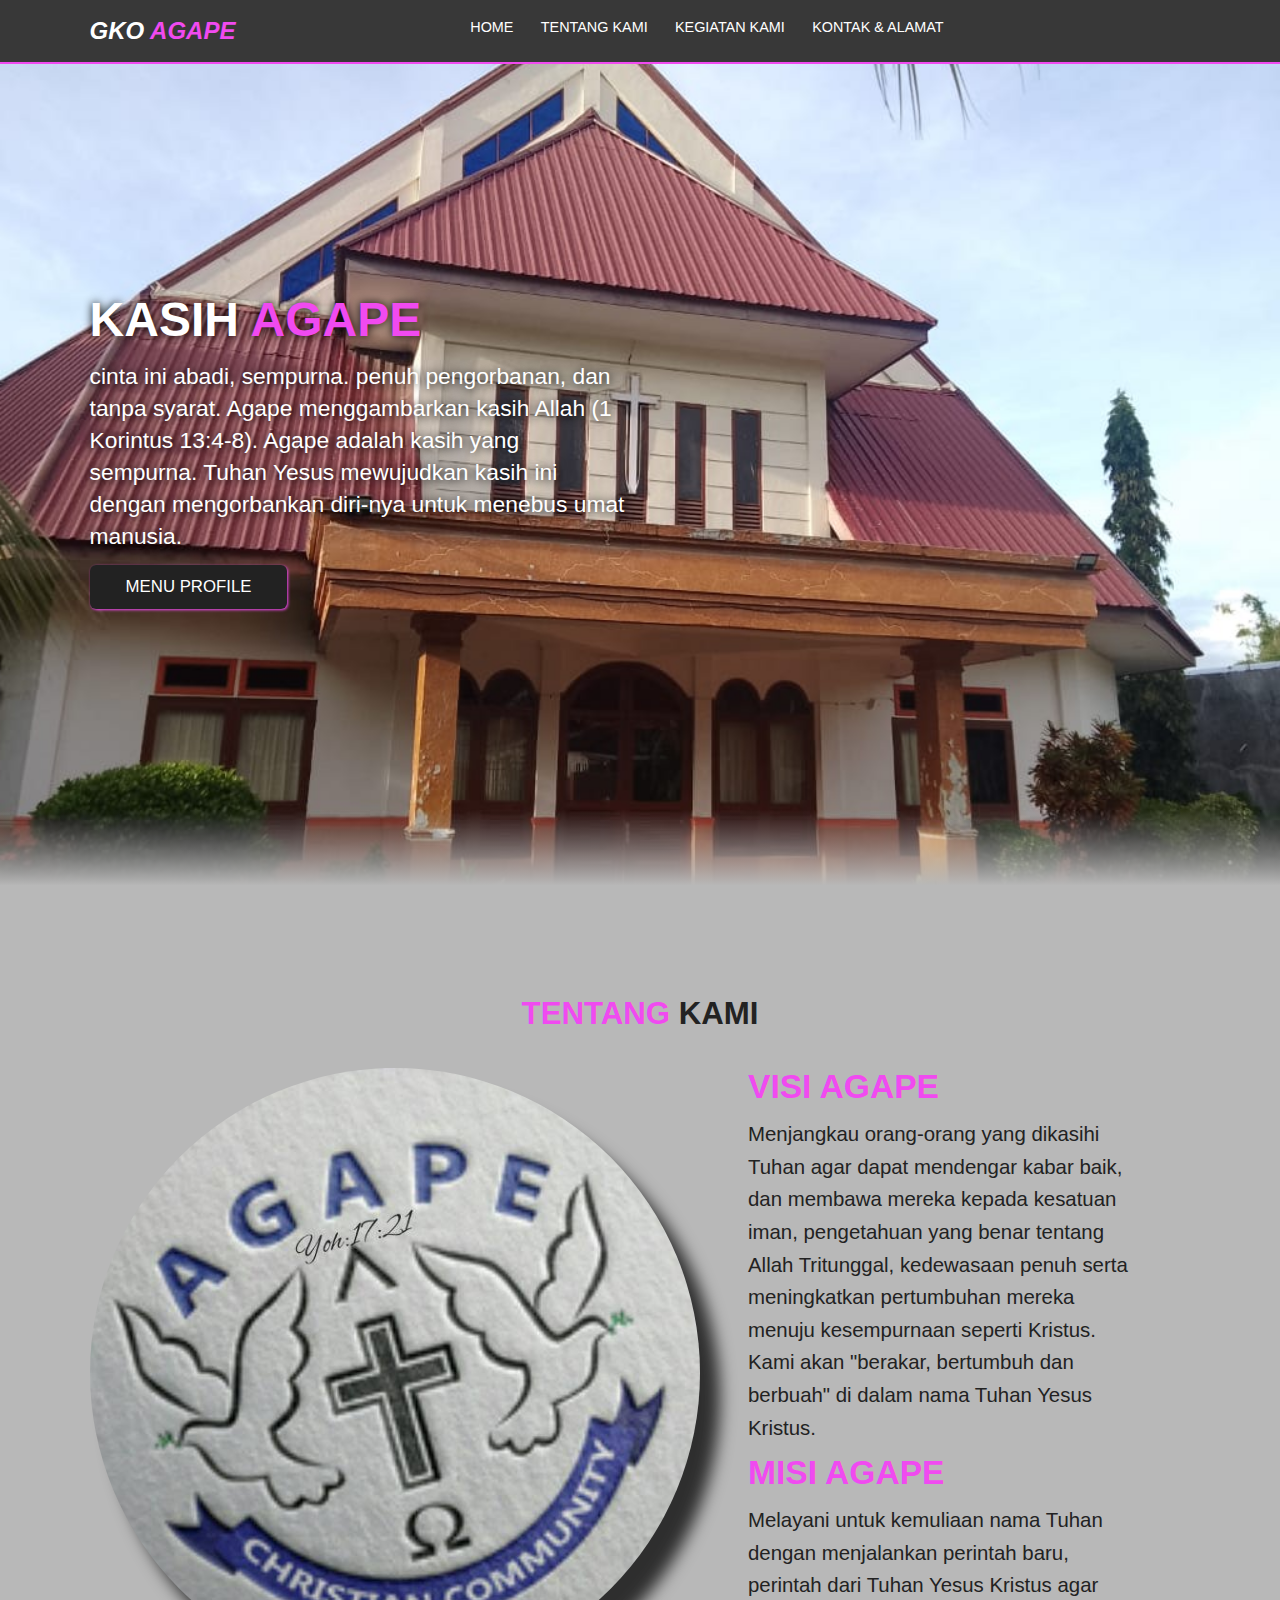
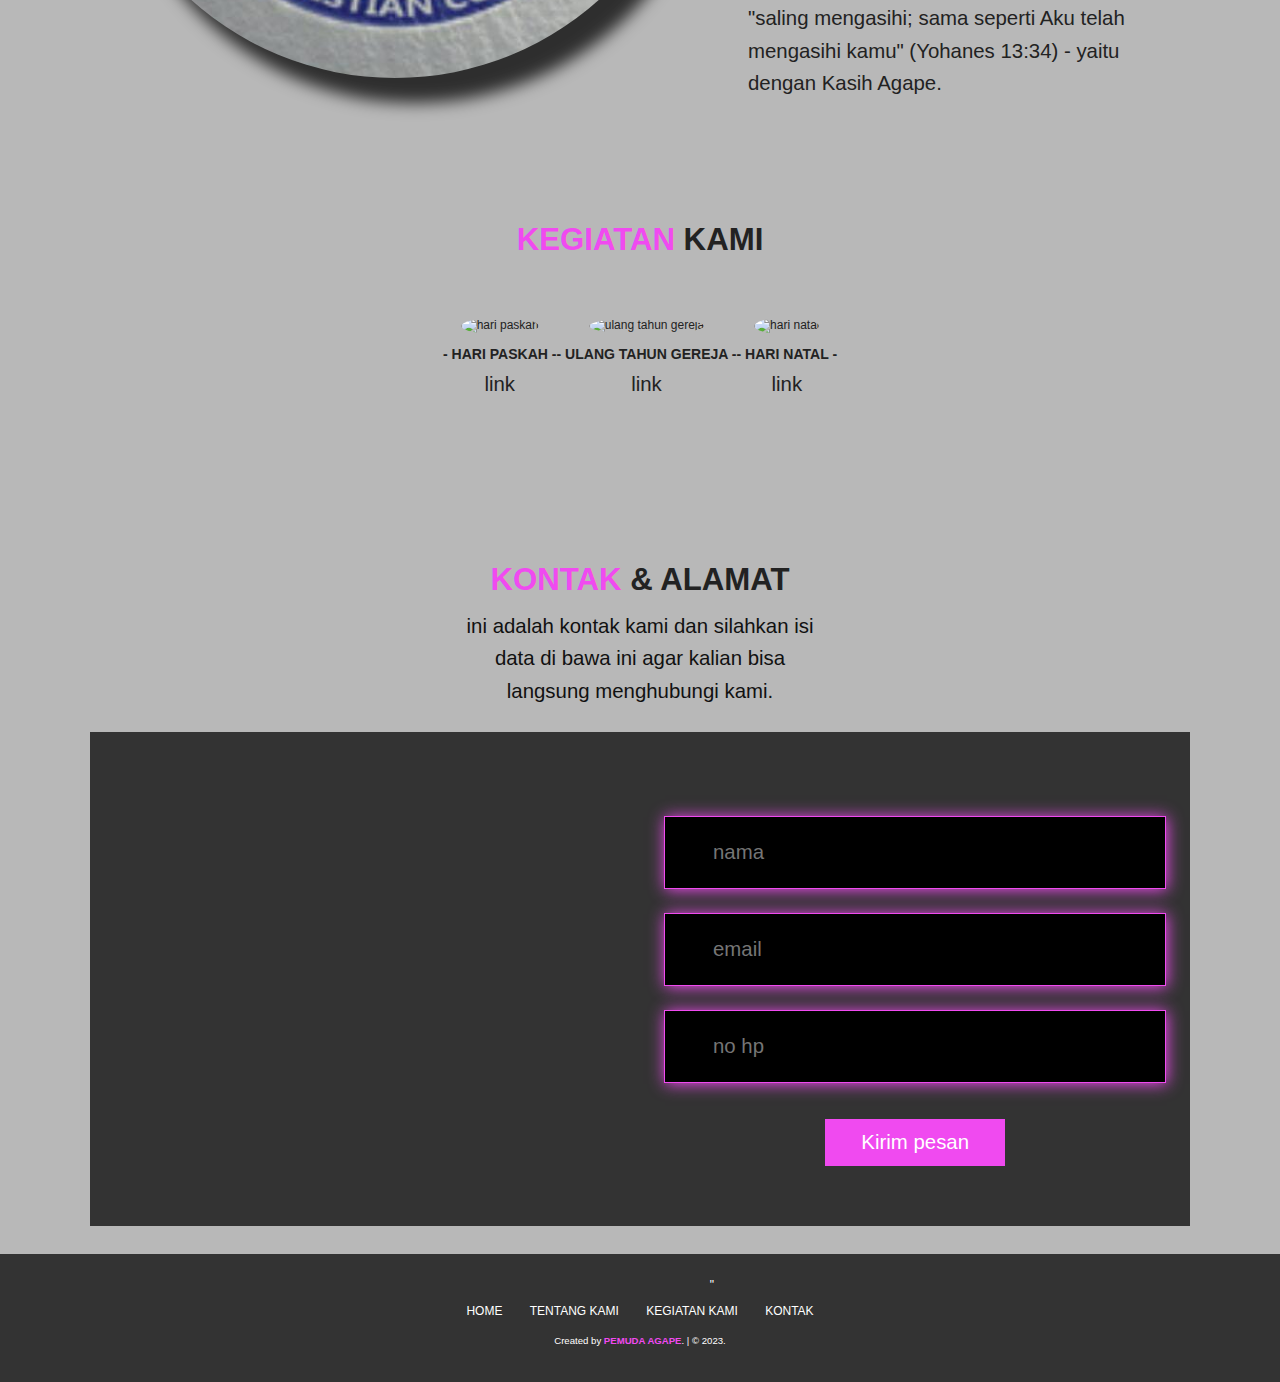
==== index.html @ 1d52a948 "Add files via upload" ====
<!DOCTYPE html>
<html lang="en">
<head>
    <meta charset="UTF-8">
    <meta name="viewport" content="width=device-width, initial-scale=1.0">
    <title>gko agape sorong</title>

    <!-- link font start -->
    <link rel="preconnect" href="https://fonts.googleapis.com">
    <link rel="preconnect" href="https://fonts.gstatic.com" crossorigin>
    <link href="https://fonts.googleapis.com/css2?family=Poppins:ital,wght@0,100;0,300;0,400;0,700;1,700&display=swap"
        rel="stylesheet">
    <!-- link font end -->

    <!-- feather icon start -->
    <script src="https://unpkg.com/feather-icons"></script>
    <!-- feather icon end-->
    
    <!-- link style start -->
    <link rel="stylesheet" href="style/style.css">
    <!-- link style end -->
</head>
<body>

    <!-- header start -->
    <header>

        <!-- navigation start -->
        <nav class="navbar">
            <a href="#" class="navbar-logo">GKO <span>AGAPE</a>
                
            <div class="navbar-nav">
                    <a href="#home">HOME</a>
                    <a href="#about">TENTANG KAMI</a>
                    <a href="#menu">KEGIATAN KAMI</a>
                    <a href="#contact">KONTAK & ALAMAT</a>
                </div>
                
                <div class="navbar-extra">
                    <a href="#" id="search-button"><i data-feather="search"></i></a>
                    <a href="#" id="hamburger-menu"><i data-feather="menu"></i></a>
                </div>
                
                    <!-- notification start -->
                    <div id="notification-container" class="hidden">
                        <div id="notification" class="exit">
                            Selamat datang di website gereja kami
                        </div>
                    </div>
                    <!-- notification end -->
                        
            <!-- Search Form start -->
            <div class="search-form">
                <input type="search" id="search-box" placeholder="search here...">
                <label for="search-box"><i data-feather="search"></i></label>
            </div>
            <!-- Search Form end -->
        </nav>
        <!-- navigation end -->
    </header>
    <!-- header end -->

    <!-- main start -->
    <main>
    <section class="hero" id="home">
        <div class="content">
            <h1>KASIH <span>AGAPE</span></h1>
            <p>cinta ini abadi, sempurna. penuh pengorbanan, dan tanpa syarat.
            Agape menggambarkan kasih Allah (1 Korintus 13:4-8). Agape adalah kasih yang sempurna.
            Tuhan Yesus mewujudkan kasih ini dengan mengorbankan diri-nya untuk
            menebus umat manusia.</p>
            <a href="html/index.html" class="cta">MENU PROFILE</a>
            </div>
        </section>
        <!-- section end -->

    <!-- article start -->
    <article>
    <section id="about" class="about">
        <h2><span>TENTANG</span> KAMI</h2>
        
        <div class="row">
            <div class="about-img">
                <img src="img/file.jpg" alt="logo gereja">
            </div>
            <div class="content">
                <h3>VISI AGAPE</h3>
                <p>Menjangkau orang-orang yang dikasihi Tuhan agar dapat mendengar kabar baik, dan membawa mereka kepada kesatuan iman,
                pengetahuan yang benar tentang Allah Tritunggal, kedewasaan penuh serta meningkatkan pertumbuhan mereka menuju
                kesempurnaan seperti Kristus. Kami akan "berakar, bertumbuh dan berbuah" di dalam nama Tuhan Yesus Kristus.</p>
                    <div class="content-2">
                        <h3>MISI AGAPE</h3>
                        <p>Melayani untuk kemuliaan nama Tuhan dengan menjalankan perintah baru, perintah dari Tuhan Yesus Kristus agar "saling
                        mengasihi; sama seperti Aku telah mengasihi kamu" (Yohanes 13:34) - yaitu dengan Kasih Agape.</p>
                    </div>
                </div>
        </div>
    </section>
    </article>
    <!-- article end -->

    <!-- menu start -->
    <section id="menu" class="menu">
        <h2><span>KEGIATAN</span> KAMI</h2>

        <div class="row">
            <div class="menu-card">
                <img src="img/th0 (1).jpg" alt="hari paskah" class="menu-card-img">
                <h3 class="menu-card-title">- HARI PASKAH -</h3>
                <a class="btn btn-primary" href="#home" role="button">link</a>
            </div>
            <div class="menu-card">
                <img src="img/th8.jpg" alt="ulang tahun gereja" class="menu-card-img">
                <h3 class="menu-card-title">- ULANG TAHUN GEREJA -</h3>
                <a class="btn btn-primary" href="#home" role="button">link</a>
            </div>  
            <div class="menu-card">
                <img src="img/th100 (1).jpg" alt="hari natal" class="menu-card-img">
                <h3 class="menu-card-title">- HARI NATAL -</h3>
                <a href="#home" role="button" class="btn btn-primary">link</a>
            </div>
        </div>
    </section>
    <!-- menu end -->

    <!-- contact start -->
    <section id="contact" class="contact">
        <h2><span>KONTAK</span> & ALAMAT</h2>
        <p>ini adalah kontak kami dan silahkan isi data di bawa ini agar kalian  bisa langsung menghubungi kami.</p>

        <div class="row">
            <iframe
                src="https://www.google.com/maps/embed?pb=!1m14!1m8!1m3!1d15957.359688355726!2d131.272951!3d-0.887279!3m2!1i1024!2i768!4f13.1!3m3!1m2!1s0x2d5eaad0fab348ed%3A0xf214811b286e960d!2sGereja%20GKO%20Jemaat%20Agape!5e0!3m2!1sid!2sid!4v1702554265554!5m2!1sid!2sid"
                allowfullscreen="" loading="lazy"
                referrerpolicy="no-referrer-when-downgrade" class="map"></iframe>

                <form action="">
                <div class="input-group">
                    <i data-feather="user"></i>
                    <input type="text" placeholder="nama">
                </div>
                <div class="input-group">
                    <i data-feather="mail"></i>
                    <input type="text" placeholder="email">
                </div> 
                <div class="input-group">
                    <i data-feather="phone"></i>
                    <input type="text" placeholder="no hp">
                </div>
                
                <button type="submit" class="btn">Kirim pesan</button>
            </form>
        </div>
    </section>
    <!-- contact end -->
        </main>
        <!-- main end -->

        <!-- footer start -->
        <footer>
            <div class="socials">
            <a href="#" id="instagram"><i data-feather="instagram"></i></a>
            <a href="#"><i data-feather="facebook"></i></a>
            <a href="#"><i data-feather="phone"></i>"</a>
        </div>
    
        <div class="links">
            <a href="#home">HOME</a>
            <a href="#about">TENTANG KAMI</a>
            <a href="#menu">KEGIATAN KAMI</a>
            <a href="#contact">KONTAK</a>
        </div>
    
        <div class="credit">
            <p>Created by <a href="">PEMUDA AGAPE</a>. | &copy; 2023.</p>
        </div>
    </footer>
    <!-- footer end -->
    
    <!-- feather icons strat -->
    <script>
        feather.replace()
    </script>
        <!-- feather icons end -->

    <!-- javascript -->
    <script src="js/main.js"></script>

</body>
</html>
---- style/style.css ----
* {
    margin: 0;
    padding: 0;
    box-sizing: border-box;
    outline: none;
    border: none;
    text-decoration: none;
}

html {
    scroll-behavior: smooth;
}

body {
    font-family: 'quicksand', sans-serif;
    background-color: #b8b8b8;
    color: #222;
}

/* navigation start */
.navbar {
    display: flex;
    justify-content: space-between;
    align-items: center;
    padding: 1.4rem 7%;
    background-color: rgb(56, 56, 56);
    border-bottom: 2px solid rgb(240, 74, 240);
    position: fixed;
    top: 0;
    left: 0;
    right: 0;
    z-index: 9999;
}

.navbar .navbar-logo {
    font-size: 2rem;
    font-weight: 700;
    color: #fff;
    font-style: italic;
}

.navbar .navbar-logo span {
    color: rgb(240, 74, 240);
}

.navbar .navbar-nav a {
    color: #fff;
    display: inline-block;
    font-size: 1.2rem;
    margin: 0 1rem;
}

.navbar .navbar-nav a:hover {
    color: rgb(240, 74, 240);
}

.navbar .navbar-nav a::after {
    content: '';
    display: block;
    padding-bottom: 0.5rem;
    border-bottom: 0.1rem solid rgb(240, 74, 240);
    transform: scaleX(0);
    transition: 0.3s linear;
}

.navbar .navbar-nav a:hover::after {
    transform: scaleX(0.5);
}

.navbar .navbar-extra a {
    color: #fff;
    margin: 0 0.5rem;
}

.navbar .navbar-extra a:hover {
    color: rgb(240, 74, 240);
}

#hamburger-menu {
    display: none;
}
/* navigation end */

/* search start */
.navbar .search-form {
    position: absolute;
    top: 100%;
    right: 7%;
    background-color: #fff;
    width: 50rem;
    height: 5rem;
    display: flex;
    align-items: center;
    transform: scaleY(0);
    transform-origin: top;
    transition: 0.3s;
}

.navbar .search-form.active {
    transform: scaleY(1);
}

.navbar .search-form input {
    height: 100%;
    width: 100%;
    font-size: 1.6rem;
    color: #111;
    padding: 1rem;
}

.navbar .search-form label {
    cursor: pointer;
    font-size: 2rem;
    margin-right: 1.5rem;
    color: rgb(240, 74, 240);
}
/* search end */

/* hero start */
.hero {
    min-height: 100vh;
    display: flex;
    align-items: center;
    background-image: url('../img/4.jpeg');
    background-repeat: no-repeat;
    background-size: cover;
    background-position: center;
    position: relative;
}

.hero::after {
    content: '';
    display: block;
    position: absolute;
    width: 100%;
    height: 20%;
    bottom: 0;
    background: linear-gradient(0deg, #b8b8b8 8%, rgba(255, 255, 255, 0) 50%);
}

.hero .content {
    padding: 1.4rem 7%;
    max-width: 60rem;
}

.hero .content h1 {
    font-size: 4em;
    color: #fff;
    text-shadow: 0px 0px 10px black;
    line-height: 1.2;
}

.hero .content h1 span {
    color: rgb(240, 74, 240);
}

.hero .content p {
    color: #fff;
    font-size: 1.9rem;
    margin-top: 1rem;
    line-height: 1.4;
    font-weight: 400;
    text-shadow: 1px 1px 10px  black;
}

.hero .content .cta {
    margin-top: 1rem;
    display: inline-block;
    padding: 1rem 3rem;
    font-size: 1.4rem;
    color: #fff;
    background-color: #222;
    border-radius: 0.5rem;
    box-shadow: 1px 1px 3px rgb(240, 74, 240);
}
/* hero end */

/* about start */
.about, 
.menu,
.contact,
.profile {
    padding: 8rem 7% 1.4rem;
}

.about h2, 
.menu h2,
.contact h2,
.profile h2 {
    text-align: center;
    font-size: 2.6rem;
    margin-bottom: 3rem;
}

.about h2 span,
.menu h2 span,
.contact h2 span,
.profile h2 span {
    color: rgb(240, 74, 240);
}

.about .row {
    display: flex;
}

.about .row .about-img {
    flex: 1 1 45rem;
}

.about .row .about-img img {
    width: 100%;
    border-radius: 100%;
    box-shadow: 20px 25px 16px 0px rgba(0, 0, 0, 0.75);
    background-color: #fff;
}

.about .row .content {
    flex: 1 1 35rem;
    padding: 0 4rem;
}

.about .row .content h3 {
    color: rgb(240, 74, 240);
    font-size: 2.8rem;
    margin-bottom: 1rem;
}

.about .row .content-2 h3 {
    font-size: 2.8rem;
    color: rgb(240, 74, 240);
    left: 10;
}

.about .row .content p {
    margin-bottom: 0.8rem;
    font-size: 1.7rem;
    font-weight: 100;
    line-height: 1.6;
}
/* about end */

/* menu start */
.menu h2, 
.contact h2 {
    margin-bottom: 1rem;
}

.menu a,
.contact a {
    font-size: 1.7rem;
    text-align: center;
    max-width: 30rem;
    margin: auto;
    font-weight: 400;
    line-height: 1.6;
    color: #222;
}

.menu p, 
.contact p {
    font-size: 1.7rem;
    text-align: center;
    max-width: 30rem;
    margin: auto;
    font-weight: 300;
    line-height: 1.6;
    color: #111;
}

.menu .row {
    display: flex;
    flex-wrap: wrap;
    margin-top: 5rem;
    justify-content: center;
}

.menu .row .menu-card {
    text-align: center;
    padding-bottom: 4rem;
}

.menu .row .menu-card img {
    border-radius: 50%;
    width: 50%;
}

.menu .row .menu-card .menu-card-title {
    margin: 1rem auto 0.5rem;
}
/* menu end */

/* contact start */
.contact .row {
    display: flex;
    margin-top: 2rem;
    background-color: #333;
}

.contact .row .map {
    flex: 1 1 45rem;
    width: 100%;
    object-fit: cover;
}

.contact .row form {
    flex: 1 1 45rem;
    padding: 5rem 2rem;
    text-align: center;
}

.contact .row form .input-group {
    display: flex;
    align-items: center;
    margin-top: 2rem;
    background-color: black;
    border: 1px solid rgb(240, 74, 240);
    box-shadow: 1px 1px 15px rgb(240, 74, 240);
    padding-left: 2rem;
}

.contact .row form .input-group input {
    width: 100%;
    padding: 2rem;
    font-size: 1.7rem;
    background: none;
    color: #fff;
}

.contact .row form .btn {
    margin-top: 3rem;
    display: inline-block;
    padding: 1rem 3rem;
    font-size: 1.7rem;
    color: #fff;
    background-color: rgb(240, 74, 240);
    cursor: pointer;
}

.contact .row .input-group {
    color: rgb(240, 74, 240);
}
/* contact end */

/* footer start */
footer {
    justify-content: center;
    align-items: center;
    top: 0;
    left: 0;
    right: 0;
    background-color: #333;
    text-align: center;
    padding: 1rem 0 3rem;
    margin-top: 1rem;
}

footer .socials {
    padding: 1rem 0;
}

footer .socials a {
    color: #fff;
    margin: 3rem;
}

footer .socials a:hover,
footer .links a:hover {
    color: rgb(240, 74, 240);
}

footer .links {
    margin-bottom: 1.4rem;
}

footer .links a {
    color: #fff;
    padding: 0.7rem 1rem;
}

footer .credit {
    font-size: 0.8rem;
}

footer .credit a {
    color: rgb(240, 74, 240);
    font-weight: 700;
}

footer .credit p {
    color: #fff;
}
/* footer end */


/* notification start */
#notification-container {
    position: fixed;
    top: 20px;
    right: 20px;
}

#notification {
    background-color: black;
    color: #fff;
    font-size: 2.1rem;
    padding: 10px 20px;
    border-radius: 5px;
    border: 2px solid rgb(240, 74, 240);
    box-shadow: 0 0 15px rgb(240, 74, 240);
    opacity: 0;
    transition: opacity 0.5s ease-in-out;
}

#notification.enter {
    animation: slideIn 0.5s forwards;
}

#notification.exit {
    animation: slideOut 0.5s forwards;
}

@keyframes slideIn {
    from {
        transform: translateX(100%);
        opacity: 0;
    }
    to {
        transform: translateX(0);
        opacity: 1;
        
}
}

@keyframes slideOut {
    from {
        transform: translateX(0);
        opacity: 1;

}
    to {
        transform: translateX(100%);
        opacity: 0;
    
}
}

.hidden {
    display: none;
}
/* notification end */

/* Media Queries */
/* Laptop */
@media (max-width: 1366px) {
    html {
        font-size: 75%;
    }

    .card .content .details .data h3 span {
        font-size: 1.2rem;
    }
}

/* Tablet */
@media (max-width: 957px) {
    html {
        font-size: 62.5%;
    }
    
    #hamburger-menu {
        display: inline-block;
    }

    .navbar .navbar-nav {
        position: absolute;
        top: 100%;
        right: -100%;
        background-color: grey;
        width: 30rem;
        height: 100vh;
        transition: 0.3s;
    }

    .navbar .navbar-nav.active {
        right: 0;
    }

    .navbar .navbar-nav a {
        color: black;
        display: block;
        margin: 1.5rem;
        padding: 0.5rem;
        font-size: 2rem;
    }

    .navbar .navbar-nav a::after {
        transform-origin: 0 0;
    }

    .navbar .navbar-nav a:hover::after {
        transform: scaleX(0.2);
    }

    .navbar .search-form {
        width: 90%;
        right: 2rem;
    }

    .about .row {
        flex-wrap: wrap;
    }

    .about .row .about-img img {
        width: 24rem;
        height: 24rem;
        margin-left: 27%;
        align-items: center;
        justify-content: center;
        text-align: center;
        object-fit: cover;
        object-position: center;
    }

    .about .row .content {
        padding: 0;
    }

    .about .row .content h3 {
        margin-top: 1rem;
        font-size: 2rem;
    }

    .about .row .content p {
        font-size: 1.6rem;
    }

    .menu p {
        font-size: 1.2rem;
    }

    .contact .row {
        flex-wrap: wrap;
    }

    .contact .row .map {
        height: 30rem;
    }

    .contact .row form {
        padding-top: 0;
    }

    .modal-content {
        flex-wrap: wrap;
    }
}
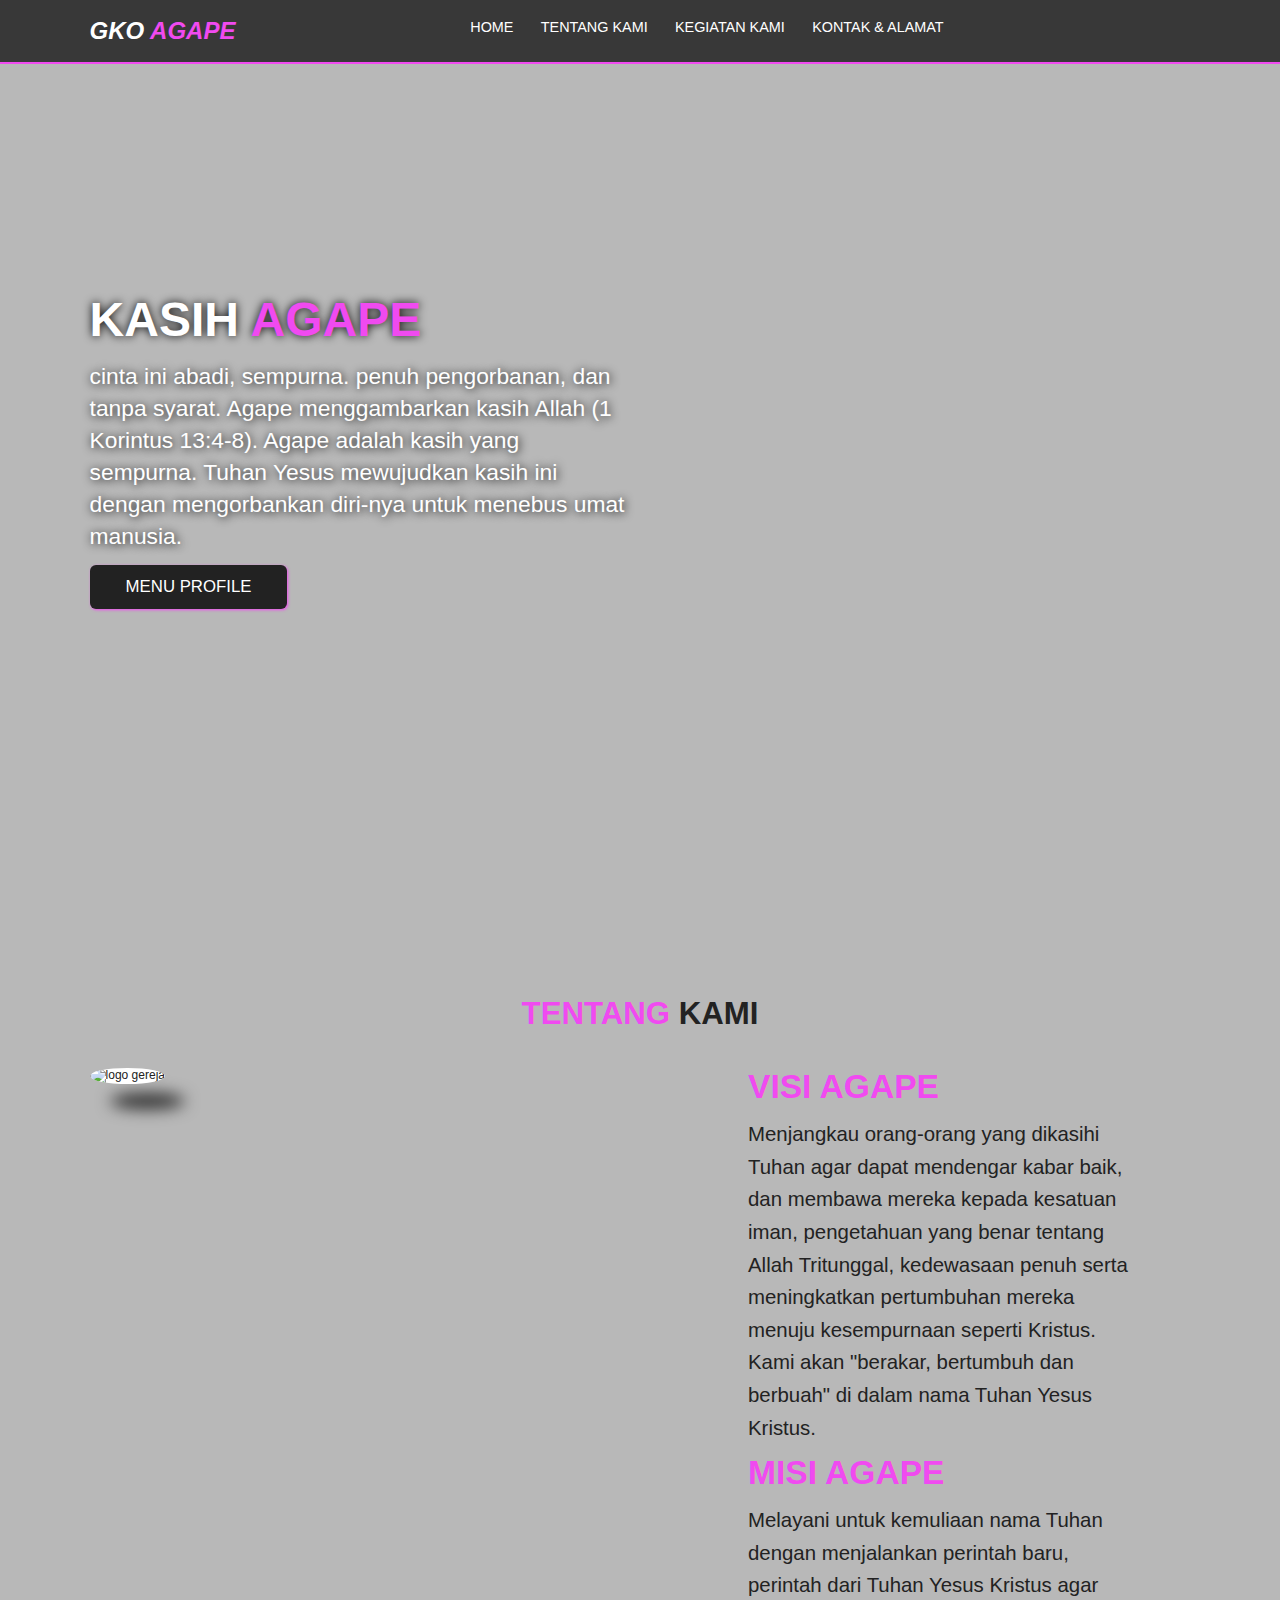
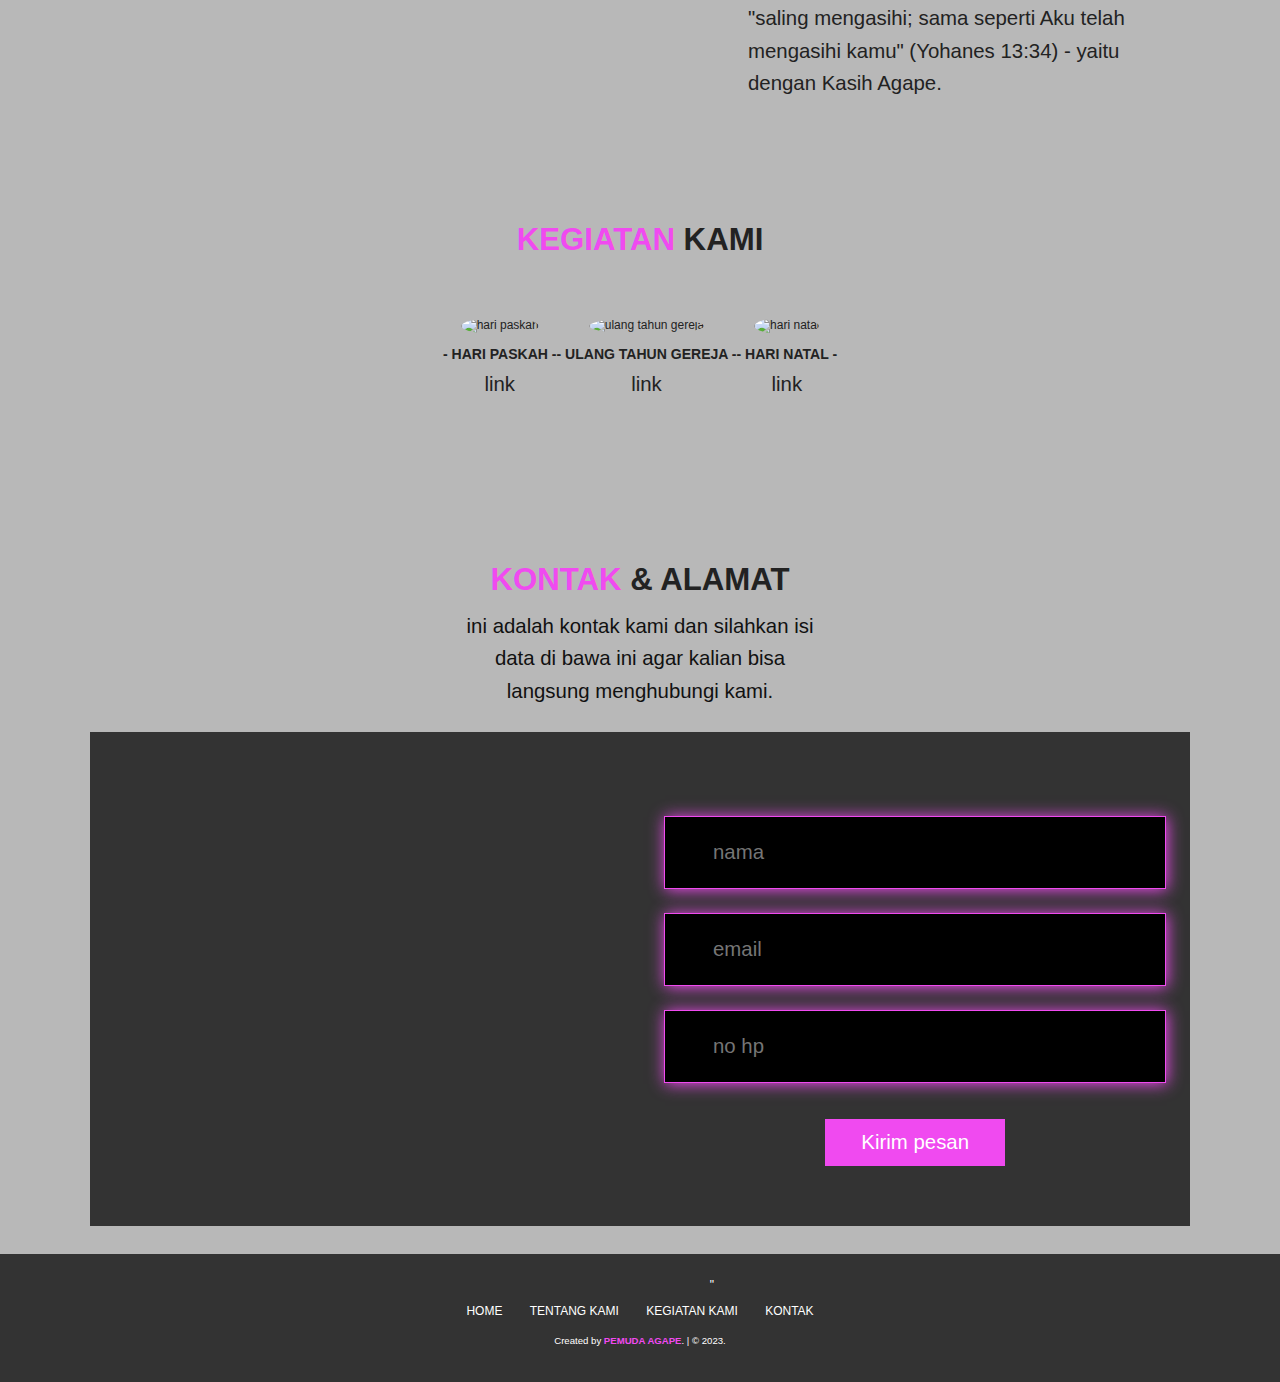
==== commit 74c91ff7: "Update index.html" ====
--- a/index.html
+++ b/index.html
@@ -17,7 +17,7 @@
     <!-- feather icon end-->
     
     <!-- link style start -->
-    <link rel="stylesheet" href="style/style.css">
+    <link rel="stylesheet" href="style.css">
     <!-- link style end -->
 </head>
 <body>
@@ -187,4 +187,4 @@
     <script src="js/main.js"></script>
 
 </body>
-</html>+</html>
--- a/style.css
+++ b/style.css
@@ -0,0 +1,556 @@
+* {
+    margin: 0;
+    padding: 0;
+    box-sizing: border-box;
+    outline: none;
+    border: none;
+    text-decoration: none;
+}
+
+html {
+    scroll-behavior: smooth;
+}
+
+body {
+    font-family: 'quicksand', sans-serif;
+    background-color: #b8b8b8;
+    color: #222;
+}
+
+/* navigation start */
+.navbar {
+    display: flex;
+    justify-content: space-between;
+    align-items: center;
+    padding: 1.4rem 7%;
+    background-color: rgb(56, 56, 56);
+    border-bottom: 2px solid rgb(240, 74, 240);
+    position: fixed;
+    top: 0;
+    left: 0;
+    right: 0;
+    z-index: 9999;
+}
+
+.navbar .navbar-logo {
+    font-size: 2rem;
+    font-weight: 700;
+    color: #fff;
+    font-style: italic;
+}
+
+.navbar .navbar-logo span {
+    color: rgb(240, 74, 240);
+}
+
+.navbar .navbar-nav a {
+    color: #fff;
+    display: inline-block;
+    font-size: 1.2rem;
+    margin: 0 1rem;
+}
+
+.navbar .navbar-nav a:hover {
+    color: rgb(240, 74, 240);
+}
+
+.navbar .navbar-nav a::after {
+    content: '';
+    display: block;
+    padding-bottom: 0.5rem;
+    border-bottom: 0.1rem solid rgb(240, 74, 240);
+    transform: scaleX(0);
+    transition: 0.3s linear;
+}
+
+.navbar .navbar-nav a:hover::after {
+    transform: scaleX(0.5);
+}
+
+.navbar .navbar-extra a {
+    color: #fff;
+    margin: 0 0.5rem;
+}
+
+.navbar .navbar-extra a:hover {
+    color: rgb(240, 74, 240);
+}
+
+#hamburger-menu {
+    display: none;
+}
+/* navigation end */
+
+/* search start */
+.navbar .search-form {
+    position: absolute;
+    top: 100%;
+    right: 7%;
+    background-color: #fff;
+    width: 50rem;
+    height: 5rem;
+    display: flex;
+    align-items: center;
+    transform: scaleY(0);
+    transform-origin: top;
+    transition: 0.3s;
+}
+
+.navbar .search-form.active {
+    transform: scaleY(1);
+}
+
+.navbar .search-form input {
+    height: 100%;
+    width: 100%;
+    font-size: 1.6rem;
+    color: #111;
+    padding: 1rem;
+}
+
+.navbar .search-form label {
+    cursor: pointer;
+    font-size: 2rem;
+    margin-right: 1.5rem;
+    color: rgb(240, 74, 240);
+}
+/* search end */
+
+/* hero start */
+.hero {
+    min-height: 100vh;
+    display: flex;
+    align-items: center;
+    background-image: url('../img/4.jpeg');
+    background-repeat: no-repeat;
+    background-size: cover;
+    background-position: center;
+    position: relative;
+}
+
+.hero::after {
+    content: '';
+    display: block;
+    position: absolute;
+    width: 100%;
+    height: 20%;
+    bottom: 0;
+    background: linear-gradient(0deg, #b8b8b8 8%, rgba(255, 255, 255, 0) 50%);
+}
+
+.hero .content {
+    padding: 1.4rem 7%;
+    max-width: 60rem;
+}
+
+.hero .content h1 {
+    font-size: 4em;
+    color: #fff;
+    text-shadow: 0px 0px 10px black;
+    line-height: 1.2;
+}
+
+.hero .content h1 span {
+    color: rgb(240, 74, 240);
+}
+
+.hero .content p {
+    color: #fff;
+    font-size: 1.9rem;
+    margin-top: 1rem;
+    line-height: 1.4;
+    font-weight: 400;
+    text-shadow: 1px 1px 10px  black;
+}
+
+.hero .content .cta {
+    margin-top: 1rem;
+    display: inline-block;
+    padding: 1rem 3rem;
+    font-size: 1.4rem;
+    color: #fff;
+    background-color: #222;
+    border-radius: 0.5rem;
+    box-shadow: 1px 1px 3px rgb(240, 74, 240);
+}
+/* hero end */
+
+/* about start */
+.about, 
+.menu,
+.contact,
+.profile {
+    padding: 8rem 7% 1.4rem;
+}
+
+.about h2, 
+.menu h2,
+.contact h2,
+.profile h2 {
+    text-align: center;
+    font-size: 2.6rem;
+    margin-bottom: 3rem;
+}
+
+.about h2 span,
+.menu h2 span,
+.contact h2 span,
+.profile h2 span {
+    color: rgb(240, 74, 240);
+}
+
+.about .row {
+    display: flex;
+}
+
+.about .row .about-img {
+    flex: 1 1 45rem;
+}
+
+.about .row .about-img img {
+    width: 100%;
+    border-radius: 100%;
+    box-shadow: 20px 25px 16px 0px rgba(0, 0, 0, 0.75);
+    background-color: #fff;
+}
+
+.about .row .content {
+    flex: 1 1 35rem;
+    padding: 0 4rem;
+}
+
+.about .row .content h3 {
+    color: rgb(240, 74, 240);
+    font-size: 2.8rem;
+    margin-bottom: 1rem;
+}
+
+.about .row .content-2 h3 {
+    font-size: 2.8rem;
+    color: rgb(240, 74, 240);
+    left: 10;
+}
+
+.about .row .content p {
+    margin-bottom: 0.8rem;
+    font-size: 1.7rem;
+    font-weight: 100;
+    line-height: 1.6;
+}
+/* about end */
+
+/* menu start */
+.menu h2, 
+.contact h2 {
+    margin-bottom: 1rem;
+}
+
+.menu a,
+.contact a {
+    font-size: 1.7rem;
+    text-align: center;
+    max-width: 30rem;
+    margin: auto;
+    font-weight: 400;
+    line-height: 1.6;
+    color: #222;
+}
+
+.menu p, 
+.contact p {
+    font-size: 1.7rem;
+    text-align: center;
+    max-width: 30rem;
+    margin: auto;
+    font-weight: 300;
+    line-height: 1.6;
+    color: #111;
+}
+
+.menu .row {
+    display: flex;
+    flex-wrap: wrap;
+    margin-top: 5rem;
+    justify-content: center;
+}
+
+.menu .row .menu-card {
+    text-align: center;
+    padding-bottom: 4rem;
+}
+
+.menu .row .menu-card img {
+    border-radius: 50%;
+    width: 50%;
+}
+
+.menu .row .menu-card .menu-card-title {
+    margin: 1rem auto 0.5rem;
+}
+/* menu end */
+
+/* contact start */
+.contact .row {
+    display: flex;
+    margin-top: 2rem;
+    background-color: #333;
+}
+
+.contact .row .map {
+    flex: 1 1 45rem;
+    width: 100%;
+    object-fit: cover;
+}
+
+.contact .row form {
+    flex: 1 1 45rem;
+    padding: 5rem 2rem;
+    text-align: center;
+}
+
+.contact .row form .input-group {
+    display: flex;
+    align-items: center;
+    margin-top: 2rem;
+    background-color: black;
+    border: 1px solid rgb(240, 74, 240);
+    box-shadow: 1px 1px 15px rgb(240, 74, 240);
+    padding-left: 2rem;
+}
+
+.contact .row form .input-group input {
+    width: 100%;
+    padding: 2rem;
+    font-size: 1.7rem;
+    background: none;
+    color: #fff;
+}
+
+.contact .row form .btn {
+    margin-top: 3rem;
+    display: inline-block;
+    padding: 1rem 3rem;
+    font-size: 1.7rem;
+    color: #fff;
+    background-color: rgb(240, 74, 240);
+    cursor: pointer;
+}
+
+.contact .row .input-group {
+    color: rgb(240, 74, 240);
+}
+/* contact end */
+
+/* footer start */
+footer {
+    justify-content: center;
+    align-items: center;
+    top: 0;
+    left: 0;
+    right: 0;
+    background-color: #333;
+    text-align: center;
+    padding: 1rem 0 3rem;
+    margin-top: 1rem;
+}
+
+footer .socials {
+    padding: 1rem 0;
+}
+
+footer .socials a {
+    color: #fff;
+    margin: 3rem;
+}
+
+footer .socials a:hover,
+footer .links a:hover {
+    color: rgb(240, 74, 240);
+}
+
+footer .links {
+    margin-bottom: 1.4rem;
+}
+
+footer .links a {
+    color: #fff;
+    padding: 0.7rem 1rem;
+}
+
+footer .credit {
+    font-size: 0.8rem;
+}
+
+footer .credit a {
+    color: rgb(240, 74, 240);
+    font-weight: 700;
+}
+
+footer .credit p {
+    color: #fff;
+}
+/* footer end */
+
+
+/* notification start */
+#notification-container {
+    position: fixed;
+    top: 20px;
+    right: 20px;
+}
+
+#notification {
+    background-color: black;
+    color: #fff;
+    font-size: 2.1rem;
+    padding: 10px 20px;
+    border-radius: 5px;
+    border: 2px solid rgb(240, 74, 240);
+    box-shadow: 0 0 15px rgb(240, 74, 240);
+    opacity: 0;
+    transition: opacity 0.5s ease-in-out;
+}
+
+#notification.enter {
+    animation: slideIn 0.5s forwards;
+}
+
+#notification.exit {
+    animation: slideOut 0.5s forwards;
+}
+
+@keyframes slideIn {
+    from {
+        transform: translateX(100%);
+        opacity: 0;
+    }
+    to {
+        transform: translateX(0);
+        opacity: 1;
+        
+}
+}
+
+@keyframes slideOut {
+    from {
+        transform: translateX(0);
+        opacity: 1;
+
+}
+    to {
+        transform: translateX(100%);
+        opacity: 0;
+    
+}
+}
+
+.hidden {
+    display: none;
+}
+/* notification end */
+
+/* Media Queries */
+/* Laptop */
+@media (max-width: 1366px) {
+    html {
+        font-size: 75%;
+    }
+
+    .card .content .details .data h3 span {
+        font-size: 1.2rem;
+    }
+}
+
+/* Tablet */
+@media (max-width: 957px) {
+    html {
+        font-size: 62.5%;
+    }
+    
+    #hamburger-menu {
+        display: inline-block;
+    }
+
+    .navbar .navbar-nav {
+        position: absolute;
+        top: 100%;
+        right: -100%;
+        background-color: grey;
+        width: 30rem;
+        height: 100vh;
+        transition: 0.3s;
+    }
+
+    .navbar .navbar-nav.active {
+        right: 0;
+    }
+
+    .navbar .navbar-nav a {
+        color: black;
+        display: block;
+        margin: 1.5rem;
+        padding: 0.5rem;
+        font-size: 2rem;
+    }
+
+    .navbar .navbar-nav a::after {
+        transform-origin: 0 0;
+    }
+
+    .navbar .navbar-nav a:hover::after {
+        transform: scaleX(0.2);
+    }
+
+    .navbar .search-form {
+        width: 90%;
+        right: 2rem;
+    }
+
+    .about .row {
+        flex-wrap: wrap;
+    }
+
+    .about .row .about-img img {
+        width: 24rem;
+        height: 24rem;
+        margin-left: 27%;
+        align-items: center;
+        justify-content: center;
+        text-align: center;
+        object-fit: cover;
+        object-position: center;
+    }
+
+    .about .row .content {
+        padding: 0;
+    }
+
+    .about .row .content h3 {
+        margin-top: 1rem;
+        font-size: 2rem;
+    }
+
+    .about .row .content p {
+        font-size: 1.6rem;
+    }
+
+    .menu p {
+        font-size: 1.2rem;
+    }
+
+    .contact .row {
+        flex-wrap: wrap;
+    }
+
+    .contact .row .map {
+        height: 30rem;
+    }
+
+    .contact .row form {
+        padding-top: 0;
+    }
+
+    .modal-content {
+        flex-wrap: wrap;
+    }
+}
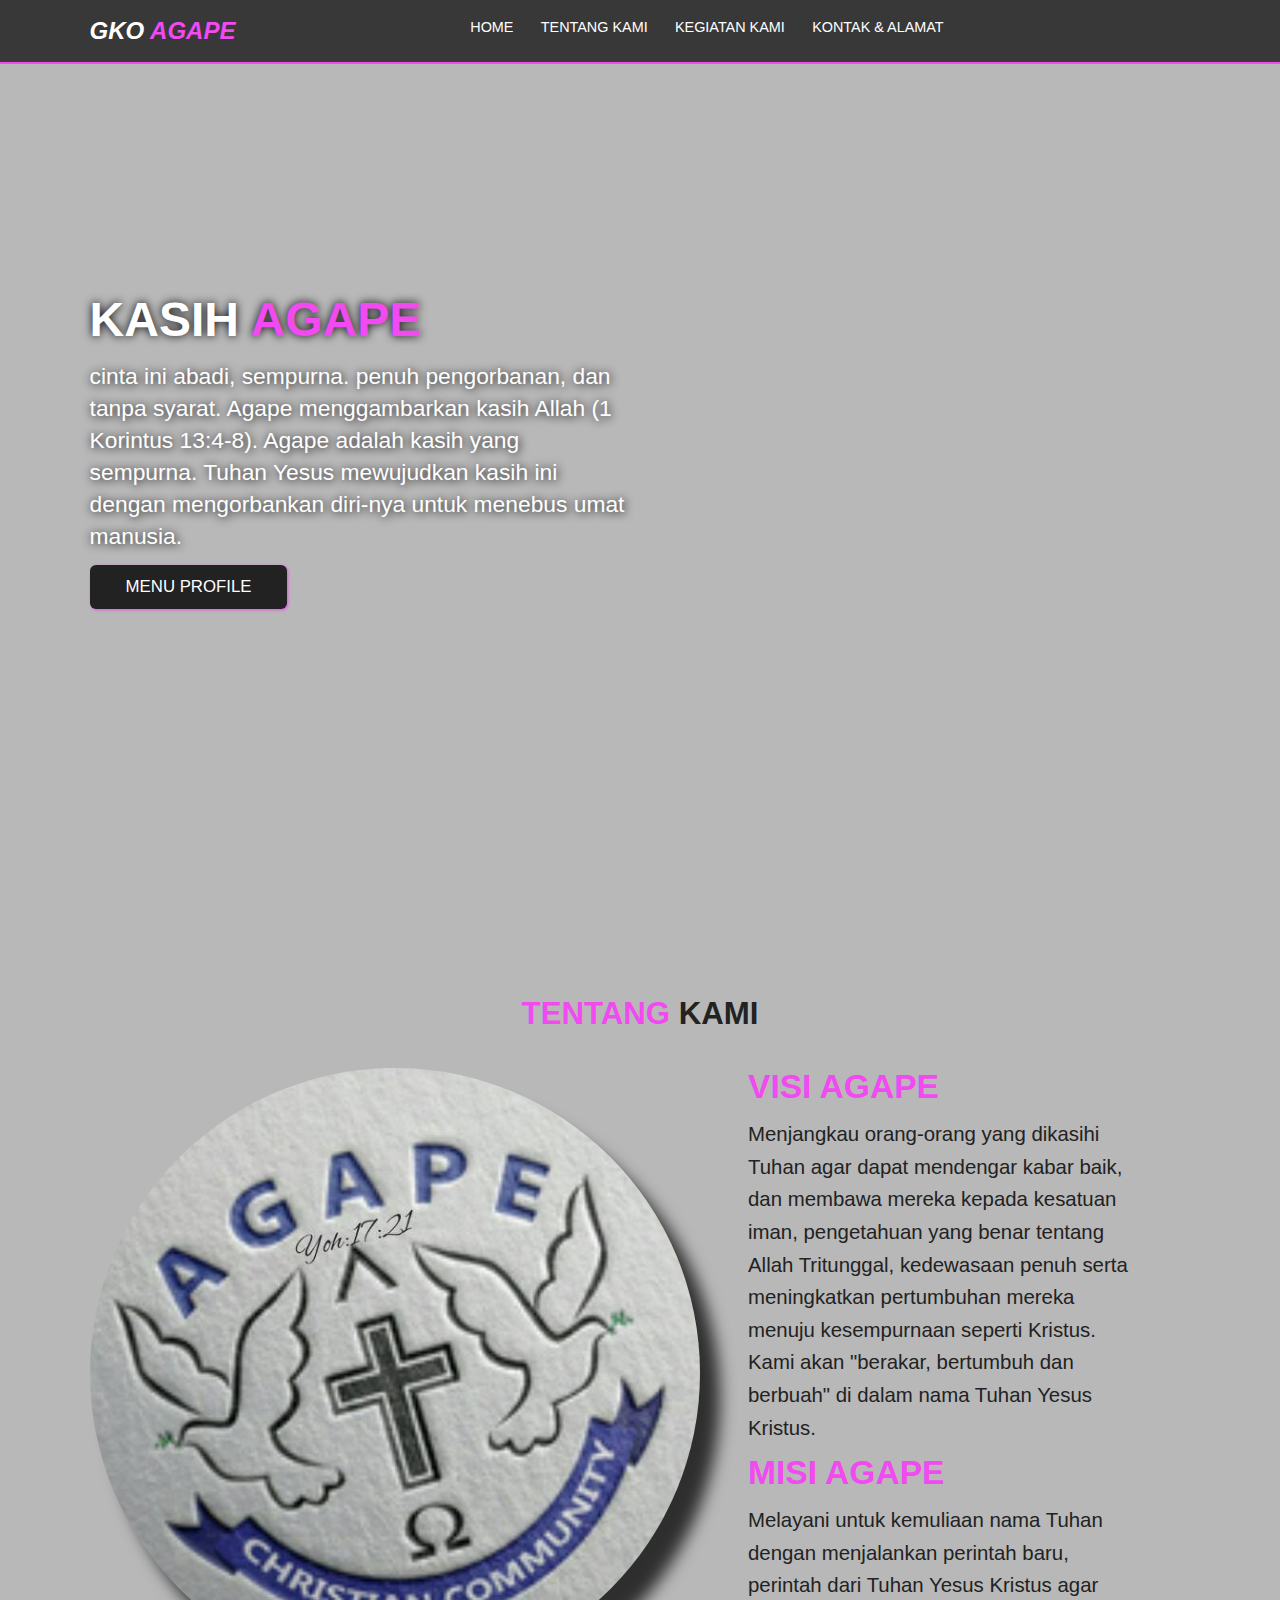
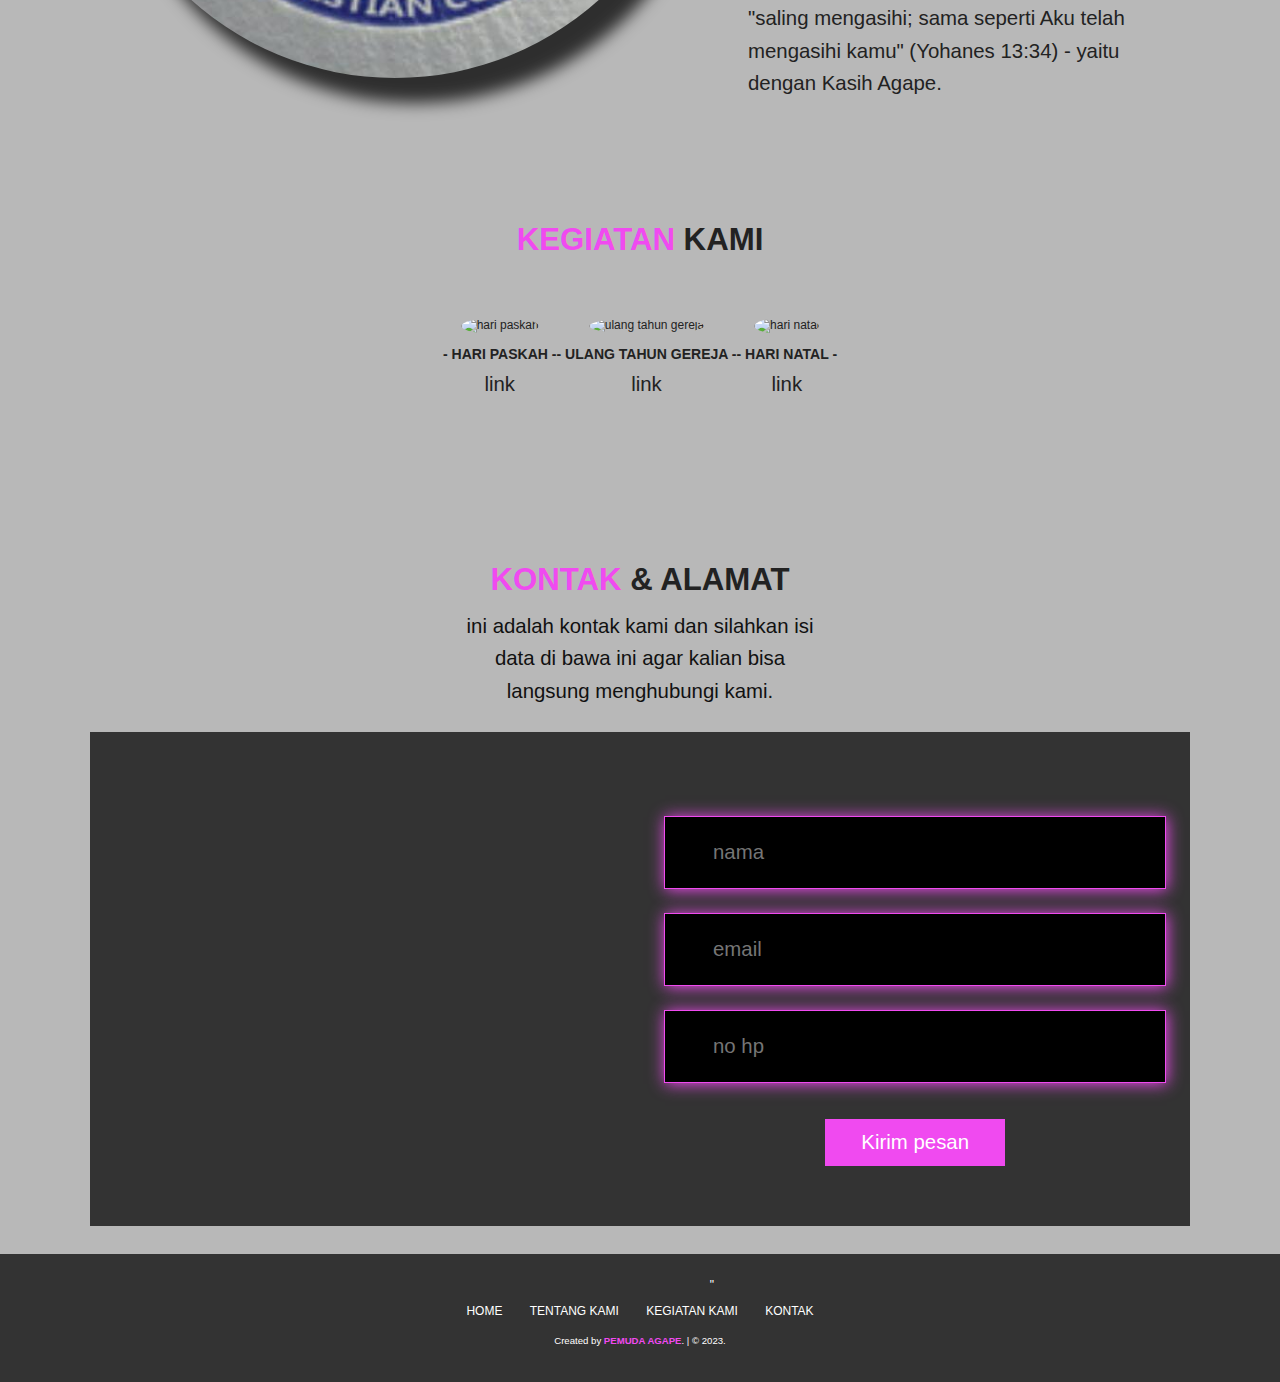
==== commit ef43f0d8: "Update index.html" ====
--- a/index.html
+++ b/index.html
@@ -81,7 +81,7 @@
         
         <div class="row">
             <div class="about-img">
-                <img src="img/file.jpg" alt="logo gereja">
+                <img src="file.jpg" alt="logo gereja">
             </div>
             <div class="content">
                 <h3>VISI AGAPE</h3>
@@ -184,7 +184,7 @@
         <!-- feather icons end -->
 
     <!-- javascript -->
-    <script src="js/main.js"></script>
+    <script src="main.js"></script>
 
 </body>
 </html>
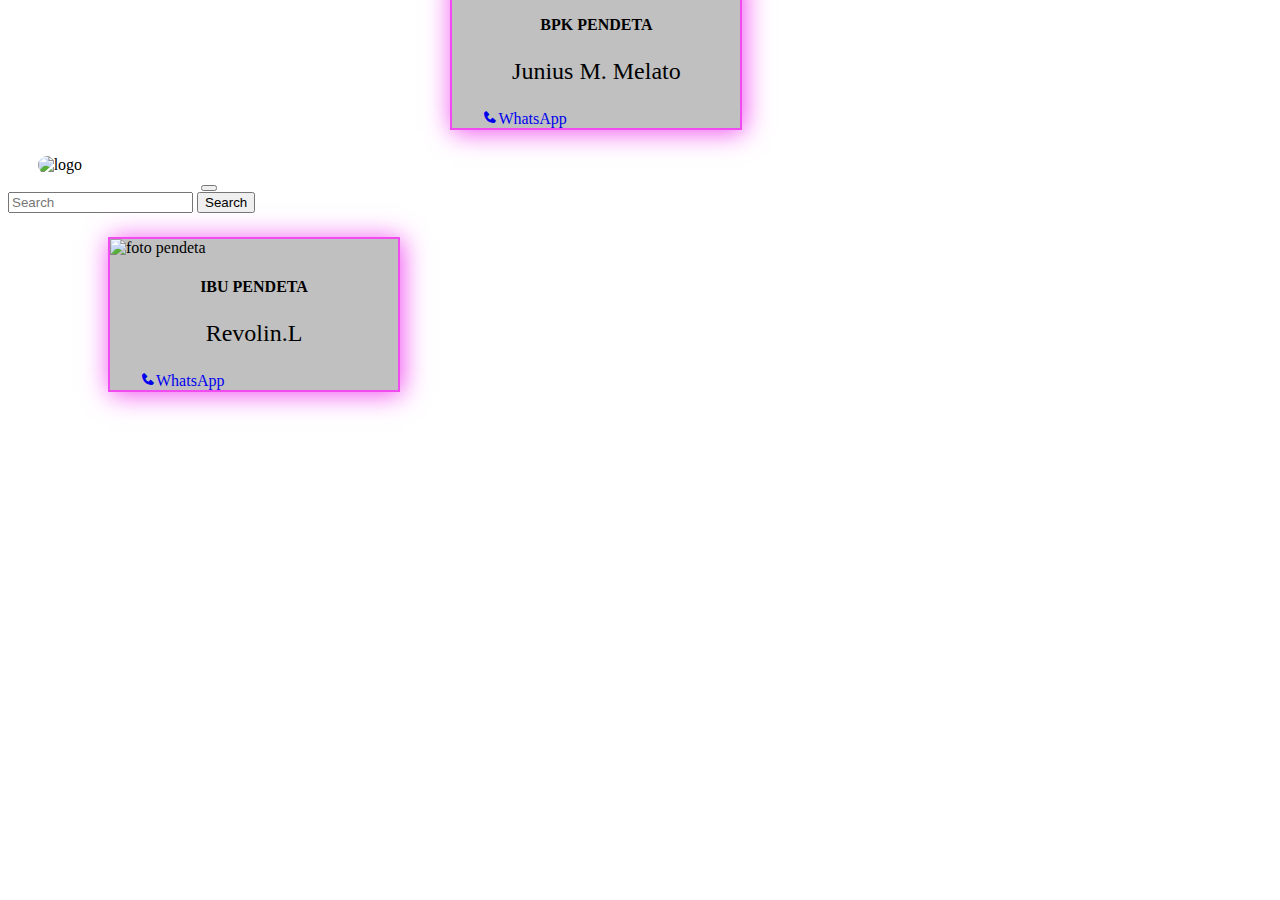
==== commit 46321077: "Add files via upload" ====
--- a/index.html
+++ b/index.html
@@ -3,188 +3,91 @@
 <head>
     <meta charset="UTF-8">
     <meta name="viewport" content="width=device-width, initial-scale=1.0">
-    <title>gko agape sorong</title>
+    <title>menu pofile</title>
 
-    <!-- link font start -->
-    <link rel="preconnect" href="https://fonts.googleapis.com">
-    <link rel="preconnect" href="https://fonts.gstatic.com" crossorigin>
-    <link href="https://fonts.googleapis.com/css2?family=Poppins:ital,wght@0,100;0,300;0,400;0,700;1,700&display=swap"
-        rel="stylesheet">
-    <!-- link font end -->
+    <!-- link bootstrap 5 -->
+    <link href="https://cdn.jsdelivr.net/npm/bootstrap@5.3.2/dist/css/bootstrap.min.css" rel="stylesheet"
+        integrity="sha384-T3c6CoIi6uLrA9TneNEoa7RxnatzjcDSCmG1MXxSR1GAsXEV/Dwwykc2MPK8M2HN" crossorigin="anonymous">
 
-    <!-- feather icon start -->
-    <script src="https://unpkg.com/feather-icons"></script>
-    <!-- feather icon end-->
-    
-    <!-- link style start -->
-    <link rel="stylesheet" href="style.css">
-    <!-- link style end -->
+    <!-- link icon -->
+    <link href='https://unpkg.com/boxicons@2.1.4/css/boxicons.min.css' rel='stylesheet'>
+
 </head>
 <body>
 
-    <!-- header start -->
-    <header>
+    <style>
+        body {
+            background-image: url("../img/8.jpg");
+            background-repeat: no-repeat;
+            background-size: cover;
+            background-position: center;
+        }
+    </style>
 
-        <!-- navigation start -->
-        <nav class="navbar">
-            <a href="#" class="navbar-logo">GKO <span>AGAPE</a>
-                
-            <div class="navbar-nav">
-                    <a href="#home">HOME</a>
-                    <a href="#about">TENTANG KAMI</a>
-                    <a href="#menu">KEGIATAN KAMI</a>
-                    <a href="#contact">KONTAK & ALAMAT</a>
-                </div>
-                
-                <div class="navbar-extra">
-                    <a href="#" id="search-button"><i data-feather="search"></i></a>
-                    <a href="#" id="hamburger-menu"><i data-feather="menu"></i></a>
-                </div>
-                
-                    <!-- notification start -->
-                    <div id="notification-container" class="hidden">
-                        <div id="notification" class="exit">
-                            Selamat datang di website gereja kami
-                        </div>
-                    </div>
-                    <!-- notification end -->
-                        
-            <!-- Search Form start -->
-            <div class="search-form">
-                <input type="search" id="search-box" placeholder="search here...">
-                <label for="search-box"><i data-feather="search"></i></label>
-            </div>
-            <!-- Search Form end -->
-        </nav>
-        <!-- navigation end -->
-    </header>
-    <!-- header end -->
-
-    <!-- main start -->
-    <main>
-    <section class="hero" id="home">
-        <div class="content">
-            <h1>KASIH <span>AGAPE</span></h1>
-            <p>cinta ini abadi, sempurna. penuh pengorbanan, dan tanpa syarat.
-            Agape menggambarkan kasih Allah (1 Korintus 13:4-8). Agape adalah kasih yang sempurna.
-            Tuhan Yesus mewujudkan kasih ini dengan mengorbankan diri-nya untuk
-            menebus umat manusia.</p>
-            <a href="html/index.html" class="cta">MENU PROFILE</a>
-            </div>
-        </section>
-        <!-- section end -->
-
-    <!-- article start -->
-    <article>
-    <section id="about" class="about">
-        <h2><span>TENTANG</span> KAMI</h2>
-        
-        <div class="row">
-            <div class="about-img">
-                <img src="file.jpg" alt="logo gereja">
-            </div>
-            <div class="content">
-                <h3>VISI AGAPE</h3>
-                <p>Menjangkau orang-orang yang dikasihi Tuhan agar dapat mendengar kabar baik, dan membawa mereka kepada kesatuan iman,
-                pengetahuan yang benar tentang Allah Tritunggal, kedewasaan penuh serta meningkatkan pertumbuhan mereka menuju
-                kesempurnaan seperti Kristus. Kami akan "berakar, bertumbuh dan berbuah" di dalam nama Tuhan Yesus Kristus.</p>
-                    <div class="content-2">
-                        <h3>MISI AGAPE</h3>
-                        <p>Melayani untuk kemuliaan nama Tuhan dengan menjalankan perintah baru, perintah dari Tuhan Yesus Kristus agar "saling
-                        mengasihi; sama seperti Aku telah mengasihi kamu" (Yohanes 13:34) - yaitu dengan Kasih Agape.</p>
-                    </div>
-                </div>
-        </div>
-    </section>
-    </article>
-    <!-- article end -->
-
-    <!-- menu start -->
-    <section id="menu" class="menu">
-        <h2><span>KEGIATAN</span> KAMI</h2>
-
-        <div class="row">
-            <div class="menu-card">
-                <img src="img/th0 (1).jpg" alt="hari paskah" class="menu-card-img">
-                <h3 class="menu-card-title">- HARI PASKAH -</h3>
-                <a class="btn btn-primary" href="#home" role="button">link</a>
-            </div>
-            <div class="menu-card">
-                <img src="img/th8.jpg" alt="ulang tahun gereja" class="menu-card-img">
-                <h3 class="menu-card-title">- ULANG TAHUN GEREJA -</h3>
-                <a class="btn btn-primary" href="#home" role="button">link</a>
-            </div>  
-            <div class="menu-card">
-                <img src="img/th100 (1).jpg" alt="hari natal" class="menu-card-img">
-                <h3 class="menu-card-title">- HARI NATAL -</h3>
-                <a href="#home" role="button" class="btn btn-primary">link</a>
+    <!-- navbar start -->
+    <nav class="navbar navbar-expand-lg bg-body-tertiary">
+        <div class="container-fluid bg-dark" style=" position: absolute; height: 89px; margin-top: 56px;">
+            <img src="../img/file.jpg" alt="logo" style="width: 50px; border-radius: 50px; margin-left: 12%;">
+            <a class="navbar-brand" href="#" style="color: #fff; margin-right: 50%;">MENU PROFILE</a>
+            <button class="navbar-toggler" type="button" data-bs-toggle="collapse" data-bs-target="#navbarSupportedContent"
+                aria-controls="navbarSupportedContent" aria-expanded="false" aria-label="Toggle navigation">
+                <span class="navbar-toggler-icon"></span>
+            </button>
+                <form class="d-flex" role="search">
+                    <input class="form-control me-2" type="search" placeholder="Search" aria-label="Search">
+                    <button class="btn btn-outline-success" type="submit">Search</button>
+                </form>
             </div>
         </div>
-    </section>
-    <!-- menu end -->
+    </nav>
+    <!-- navbar end -->
 
-    <!-- contact start -->
-    <section id="contact" class="contact">
-        <h2><span>KONTAK</span> & ALAMAT</h2>
-        <p>ini adalah kontak kami dan silahkan isi data di bawa ini agar kalian  bisa langsung menghubungi kami.</p>
+    <!-- text 1 start -->
+    <style>
+        .container {
+            margin-top: 100px;
+            background-color: transparent;
+            color: #fff;
+            border-radius: 20PX;
+        }
+    </style>
+    
+    <div class="container text-center">
+        <div class="row align-items-center">
+            <div class="col">
+                <h1>FOTO-FOTO PENDETA</h1>
+            </div>
+        </div>
+    </div>
+    <!-- text 1 end -->
 
-        <div class="row">
-            <iframe
-                src="https://www.google.com/maps/embed?pb=!1m14!1m8!1m3!1d15957.359688355726!2d131.272951!3d-0.887279!3m2!1i1024!2i768!4f13.1!3m3!1m2!1s0x2d5eaad0fab348ed%3A0xf214811b286e960d!2sGereja%20GKO%20Jemaat%20Agape!5e0!3m2!1sid!2sid!4v1702554265554!5m2!1sid!2sid"
-                allowfullscreen="" loading="lazy"
-                referrerpolicy="no-referrer-when-downgrade" class="map"></iframe>
+    <!-- profile start -->
+    <div class="card" style="width: 18rem; margin-top: 100px; margin-left: 100px; border: 2px solid rgb(240, 74, 240); box-shadow: 2px 2px 25px rgb(240, 74, 240); background-color: silver;">
+        <img src="../img/2.jpeg" class="card-img-top" alt="foto pendeta">
+        <div class="card-body">
+            <h4 style="text-align: center;">IBU PENDETA</h4>
+            <p class="card-text" style="text-align: center; font-size: 1.5rem;">Revolin.L</p>
+                <a class="btn btn-primary" href="#" role="button" style="margin-left: 30px;"><i class='bx bxs-phone'>WhatsApp</i></a>
+        </div>
+    </div>
 
-                <form action="">
-                <div class="input-group">
-                    <i data-feather="user"></i>
-                    <input type="text" placeholder="nama">
-                </div>
-                <div class="input-group">
-                    <i data-feather="mail"></i>
-                    <input type="text" placeholder="email">
-                </div> 
-                <div class="input-group">
-                    <i data-feather="phone"></i>
-                    <input type="text" placeholder="no hp">
-                </div>
-                
-                <button type="submit" class="btn">Kirim pesan</button>
-            </form>
+    <div class="card"
+        style="width: 18rem; margin-left: 35%; margin-top: -33%; border: 2px solid rgb(240, 74, 240); box-shadow: 2px 2px 25px rgb(240, 74, 240); background-color: silver;">
+        <img src="../img/6.jpg" class="card-img-top" alt="foto pendeta">
+        <div class="card-body">
+            <h4 style="text-align: center;">BPK PENDETA</h4>
+            <p class="card-text" style="text-align: center; font-size: 1.5rem;">Junius M. Melato</p>
+            <a class="btn btn-primary" href="#" role="button" style="margin-left: 30px;"><i
+                    class='bx bxs-phone'>WhatsApp</i></a>
         </div>
-    </section>
-    <!-- contact end -->
-        </main>
-        <!-- main end -->
+    </div>
+    <!-- profile end -->
+    
 
-        <!-- footer start -->
-        <footer>
-            <div class="socials">
-            <a href="#" id="instagram"><i data-feather="instagram"></i></a>
-            <a href="#"><i data-feather="facebook"></i></a>
-            <a href="#"><i data-feather="phone"></i>"</a>
-        </div>
-    
-        <div class="links">
-            <a href="#home">HOME</a>
-            <a href="#about">TENTANG KAMI</a>
-            <a href="#menu">KEGIATAN KAMI</a>
-            <a href="#contact">KONTAK</a>
-        </div>
-    
-        <div class="credit">
-            <p>Created by <a href="">PEMUDA AGAPE</a>. | &copy; 2023.</p>
-        </div>
-    </footer>
-    <!-- footer end -->
-    
-    <!-- feather icons strat -->
-    <script>
-        feather.replace()
-    </script>
-        <!-- feather icons end -->
 
-    <!-- javascript -->
-    <script src="main.js"></script>
-
+    <!-- script bootstrap 5 -->
+    <script src="https://cdn.jsdelivr.net/npm/bootstrap@5.3.2/dist/js/bootstrap.bundle.min.js"
+        integrity="sha384-C6RzsynM9kWDrMNeT87bh95OGNyZPhcTNXj1NW7RuBCsyN/o0jlpcV8Qyq46cDfL"
+        crossorigin="anonymous"></script>    
 </body>
-</html>
+</html>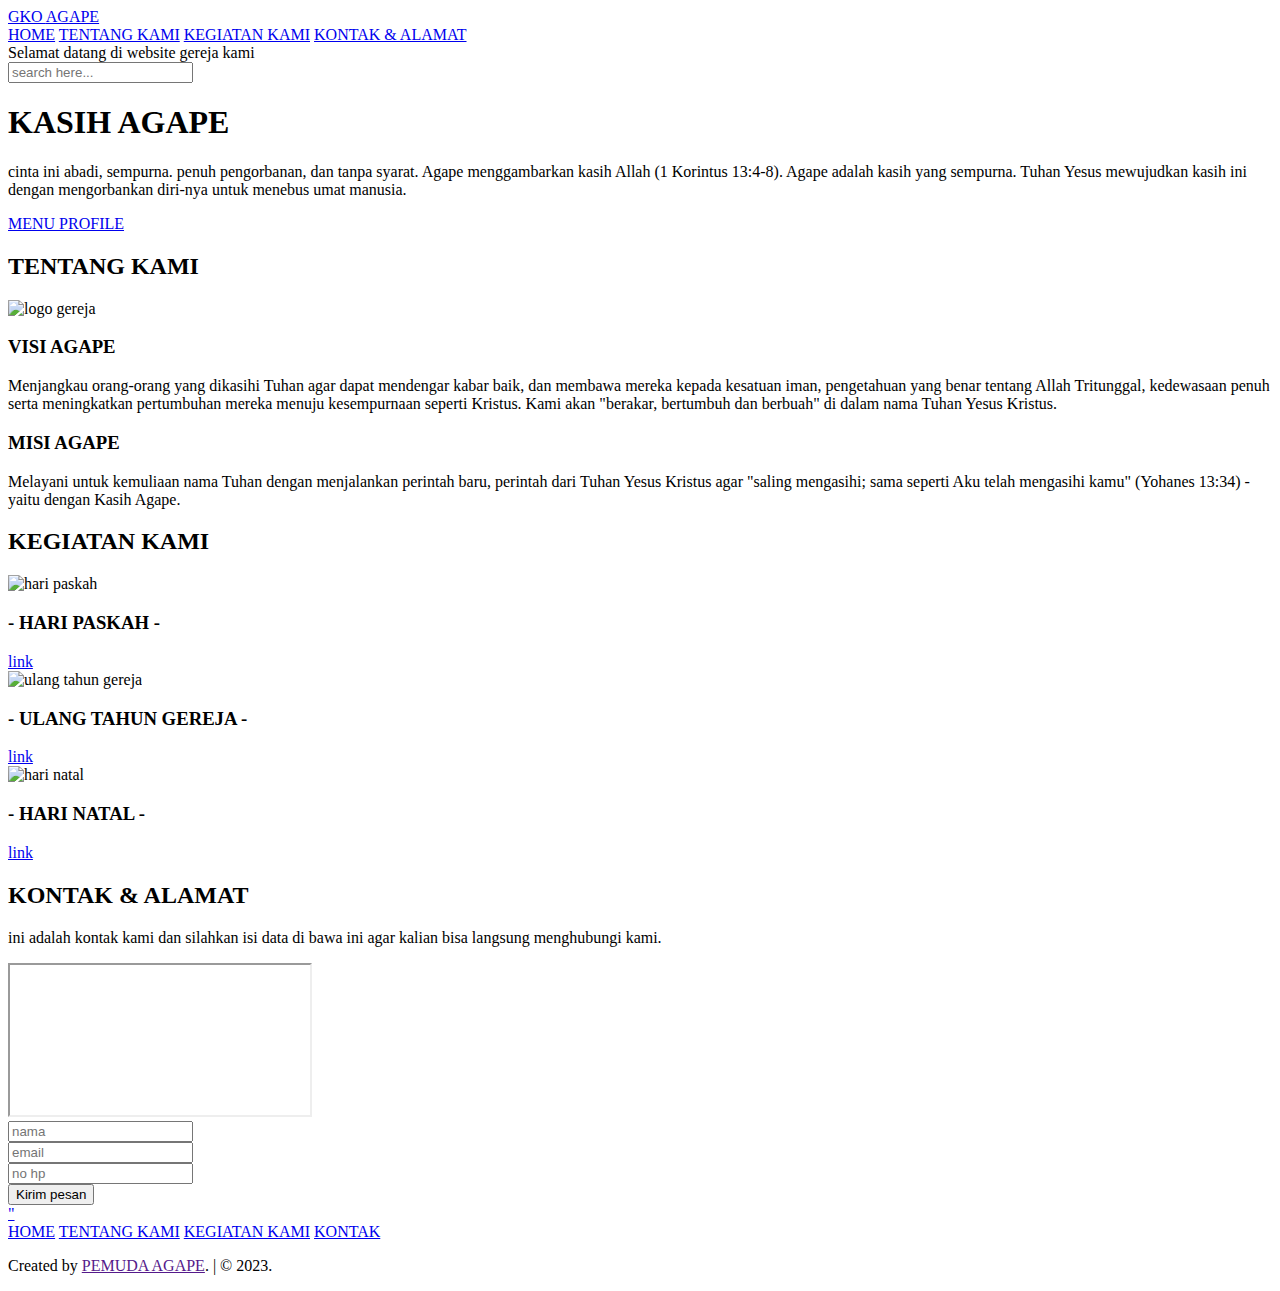
==== commit 5123e067: "Add files via upload" ====
--- a/index.html
+++ b/index.html
@@ -3,91 +3,188 @@
 <head>
     <meta charset="UTF-8">
     <meta name="viewport" content="width=device-width, initial-scale=1.0">
-    <title>menu pofile</title>
+    <title>gko agape sorong</title>
 
-    <!-- link bootstrap 5 -->
-    <link href="https://cdn.jsdelivr.net/npm/bootstrap@5.3.2/dist/css/bootstrap.min.css" rel="stylesheet"
-        integrity="sha384-T3c6CoIi6uLrA9TneNEoa7RxnatzjcDSCmG1MXxSR1GAsXEV/Dwwykc2MPK8M2HN" crossorigin="anonymous">
+    <!-- link font start -->
+    <link rel="preconnect" href="https://fonts.googleapis.com">
+    <link rel="preconnect" href="https://fonts.gstatic.com" crossorigin>
+    <link href="https://fonts.googleapis.com/css2?family=Poppins:ital,wght@0,100;0,300;0,400;0,700;1,700&display=swap"
+        rel="stylesheet">
+    <!-- link font end -->
 
-    <!-- link icon -->
-    <link href='https://unpkg.com/boxicons@2.1.4/css/boxicons.min.css' rel='stylesheet'>
-
+    <!-- feather icon start -->
+    <script src="https://unpkg.com/feather-icons"></script>
+    <!-- feather icon end-->
+    
+    <!-- link style start -->
+    <link rel="stylesheet" href="style/style.css">
+    <!-- link style end -->
 </head>
 <body>
 
-    <style>
-        body {
-            background-image: url("../img/8.jpg");
-            background-repeat: no-repeat;
-            background-size: cover;
-            background-position: center;
-        }
-    </style>
+    <!-- header start -->
+    <header>
 
-    <!-- navbar start -->
-    <nav class="navbar navbar-expand-lg bg-body-tertiary">
-        <div class="container-fluid bg-dark" style=" position: absolute; height: 89px; margin-top: 56px;">
-            <img src="../img/file.jpg" alt="logo" style="width: 50px; border-radius: 50px; margin-left: 12%;">
-            <a class="navbar-brand" href="#" style="color: #fff; margin-right: 50%;">MENU PROFILE</a>
-            <button class="navbar-toggler" type="button" data-bs-toggle="collapse" data-bs-target="#navbarSupportedContent"
-                aria-controls="navbarSupportedContent" aria-expanded="false" aria-label="Toggle navigation">
-                <span class="navbar-toggler-icon"></span>
-            </button>
-                <form class="d-flex" role="search">
-                    <input class="form-control me-2" type="search" placeholder="Search" aria-label="Search">
-                    <button class="btn btn-outline-success" type="submit">Search</button>
-                </form>
+        <!-- navigation start -->
+        <nav class="navbar">
+            <a href="#" class="navbar-logo">GKO <span>AGAPE</a>
+                
+            <div class="navbar-nav">
+                    <a href="#home">HOME</a>
+                    <a href="#about">TENTANG KAMI</a>
+                    <a href="#menu">KEGIATAN KAMI</a>
+                    <a href="#contact">KONTAK & ALAMAT</a>
+                </div>
+                
+                <div class="navbar-extra">
+                    <a href="#" id="search-button"><i data-feather="search"></i></a>
+                    <a href="#" id="hamburger-menu"><i data-feather="menu"></i></a>
+                </div>
+                
+                    <!-- notification start -->
+                    <div id="notification-container" class="hidden">
+                        <div id="notification" class="exit">
+                            Selamat datang di website gereja kami
+                        </div>
+                    </div>
+                    <!-- notification end -->
+                        
+            <!-- Search Form start -->
+            <div class="search-form">
+                <input type="search" id="search-box" placeholder="search here...">
+                <label for="search-box"><i data-feather="search"></i></label>
+            </div>
+            <!-- Search Form end -->
+        </nav>
+        <!-- navigation end -->
+    </header>
+    <!-- header end -->
+
+    <!-- main start -->
+    <main>
+    <section class="hero" id="home">
+        <div class="content">
+            <h1>KASIH <span>AGAPE</span></h1>
+            <p>cinta ini abadi, sempurna. penuh pengorbanan, dan tanpa syarat.
+            Agape menggambarkan kasih Allah (1 Korintus 13:4-8). Agape adalah kasih yang sempurna.
+            Tuhan Yesus mewujudkan kasih ini dengan mengorbankan diri-nya untuk
+            menebus umat manusia.</p>
+            <a href="html/index.html" class="cta">MENU PROFILE</a>
+            </div>
+        </section>
+        <!-- section end -->
+
+    <!-- article start -->
+    <article>
+    <section id="about" class="about">
+        <h2><span>TENTANG</span> KAMI</h2>
+        
+        <div class="row">
+            <div class="about-img">
+                <img src="img/file.jpg" alt="logo gereja">
+            </div>
+            <div class="content">
+                <h3>VISI AGAPE</h3>
+                <p>Menjangkau orang-orang yang dikasihi Tuhan agar dapat mendengar kabar baik, dan membawa mereka kepada kesatuan iman,
+                pengetahuan yang benar tentang Allah Tritunggal, kedewasaan penuh serta meningkatkan pertumbuhan mereka menuju
+                kesempurnaan seperti Kristus. Kami akan "berakar, bertumbuh dan berbuah" di dalam nama Tuhan Yesus Kristus.</p>
+                    <div class="content-2">
+                        <h3>MISI AGAPE</h3>
+                        <p>Melayani untuk kemuliaan nama Tuhan dengan menjalankan perintah baru, perintah dari Tuhan Yesus Kristus agar "saling
+                        mengasihi; sama seperti Aku telah mengasihi kamu" (Yohanes 13:34) - yaitu dengan Kasih Agape.</p>
+                    </div>
+                </div>
+        </div>
+    </section>
+    </article>
+    <!-- article end -->
+
+    <!-- menu start -->
+    <section id="menu" class="menu">
+        <h2><span>KEGIATAN</span> KAMI</h2>
+
+        <div class="row">
+            <div class="menu-card">
+                <img src="img/th0 (1).jpg" alt="hari paskah" class="menu-card-img">
+                <h3 class="menu-card-title">- HARI PASKAH -</h3>
+                <a class="btn btn-primary" href="#home" role="button">link</a>
+            </div>
+            <div class="menu-card">
+                <img src="img/th8.jpg" alt="ulang tahun gereja" class="menu-card-img">
+                <h3 class="menu-card-title">- ULANG TAHUN GEREJA -</h3>
+                <a class="btn btn-primary" href="#home" role="button">link</a>
+            </div>  
+            <div class="menu-card">
+                <img src="img/th100 (1).jpg" alt="hari natal" class="menu-card-img">
+                <h3 class="menu-card-title">- HARI NATAL -</h3>
+                <a href="#home" role="button" class="btn btn-primary">link</a>
             </div>
         </div>
-    </nav>
-    <!-- navbar end -->
+    </section>
+    <!-- menu end -->
 
-    <!-- text 1 start -->
-    <style>
-        .container {
-            margin-top: 100px;
-            background-color: transparent;
-            color: #fff;
-            border-radius: 20PX;
-        }
-    </style>
+    <!-- contact start -->
+    <section id="contact" class="contact">
+        <h2><span>KONTAK</span> & ALAMAT</h2>
+        <p>ini adalah kontak kami dan silahkan isi data di bawa ini agar kalian  bisa langsung menghubungi kami.</p>
+
+        <div class="row">
+            <iframe
+                src="https://www.google.com/maps/embed?pb=!1m14!1m8!1m3!1d15957.359688355726!2d131.272951!3d-0.887279!3m2!1i1024!2i768!4f13.1!3m3!1m2!1s0x2d5eaad0fab348ed%3A0xf214811b286e960d!2sGereja%20GKO%20Jemaat%20Agape!5e0!3m2!1sid!2sid!4v1702554265554!5m2!1sid!2sid"
+                allowfullscreen="" loading="lazy"
+                referrerpolicy="no-referrer-when-downgrade" class="map"></iframe>
+
+                <form action="">
+                <div class="input-group">
+                    <i data-feather="user"></i>
+                    <input type="text" placeholder="nama">
+                </div>
+                <div class="input-group">
+                    <i data-feather="mail"></i>
+                    <input type="text" placeholder="email">
+                </div> 
+                <div class="input-group">
+                    <i data-feather="phone"></i>
+                    <input type="text" placeholder="no hp">
+                </div>
+                
+                <button type="submit" class="btn">Kirim pesan</button>
+            </form>
+        </div>
+    </section>
+    <!-- contact end -->
+        </main>
+        <!-- main end -->
+
+        <!-- footer start -->
+        <footer>
+            <div class="socials">
+            <a href="#" id="instagram"><i data-feather="instagram"></i></a>
+            <a href="#"><i data-feather="facebook"></i></a>
+            <a href="#"><i data-feather="phone"></i>"</a>
+        </div>
     
-    <div class="container text-center">
-        <div class="row align-items-center">
-            <div class="col">
-                <h1>FOTO-FOTO PENDETA</h1>
-            </div>
+        <div class="links">
+            <a href="#home">HOME</a>
+            <a href="#about">TENTANG KAMI</a>
+            <a href="#menu">KEGIATAN KAMI</a>
+            <a href="#contact">KONTAK</a>
         </div>
-    </div>
-    <!-- text 1 end -->
+    
+        <div class="credit">
+            <p>Created by <a href="">PEMUDA AGAPE</a>. | &copy; 2023.</p>
+        </div>
+    </footer>
+    <!-- footer end -->
+    
+    <!-- feather icons strat -->
+    <script>
+        feather.replace()
+    </script>
+        <!-- feather icons end -->
 
-    <!-- profile start -->
-    <div class="card" style="width: 18rem; margin-top: 100px; margin-left: 100px; border: 2px solid rgb(240, 74, 240); box-shadow: 2px 2px 25px rgb(240, 74, 240); background-color: silver;">
-        <img src="../img/2.jpeg" class="card-img-top" alt="foto pendeta">
-        <div class="card-body">
-            <h4 style="text-align: center;">IBU PENDETA</h4>
-            <p class="card-text" style="text-align: center; font-size: 1.5rem;">Revolin.L</p>
-                <a class="btn btn-primary" href="#" role="button" style="margin-left: 30px;"><i class='bx bxs-phone'>WhatsApp</i></a>
-        </div>
-    </div>
+    <!-- javascript -->
+    <script src="js/main.js"></script>
 
-    <div class="card"
-        style="width: 18rem; margin-left: 35%; margin-top: -33%; border: 2px solid rgb(240, 74, 240); box-shadow: 2px 2px 25px rgb(240, 74, 240); background-color: silver;">
-        <img src="../img/6.jpg" class="card-img-top" alt="foto pendeta">
-        <div class="card-body">
-            <h4 style="text-align: center;">BPK PENDETA</h4>
-            <p class="card-text" style="text-align: center; font-size: 1.5rem;">Junius M. Melato</p>
-            <a class="btn btn-primary" href="#" role="button" style="margin-left: 30px;"><i
-                    class='bx bxs-phone'>WhatsApp</i></a>
-        </div>
-    </div>
-    <!-- profile end -->
-    
-
-
-    <!-- script bootstrap 5 -->
-    <script src="https://cdn.jsdelivr.net/npm/bootstrap@5.3.2/dist/js/bootstrap.bundle.min.js"
-        integrity="sha384-C6RzsynM9kWDrMNeT87bh95OGNyZPhcTNXj1NW7RuBCsyN/o0jlpcV8Qyq46cDfL"
-        crossorigin="anonymous"></script>    
 </body>
 </html>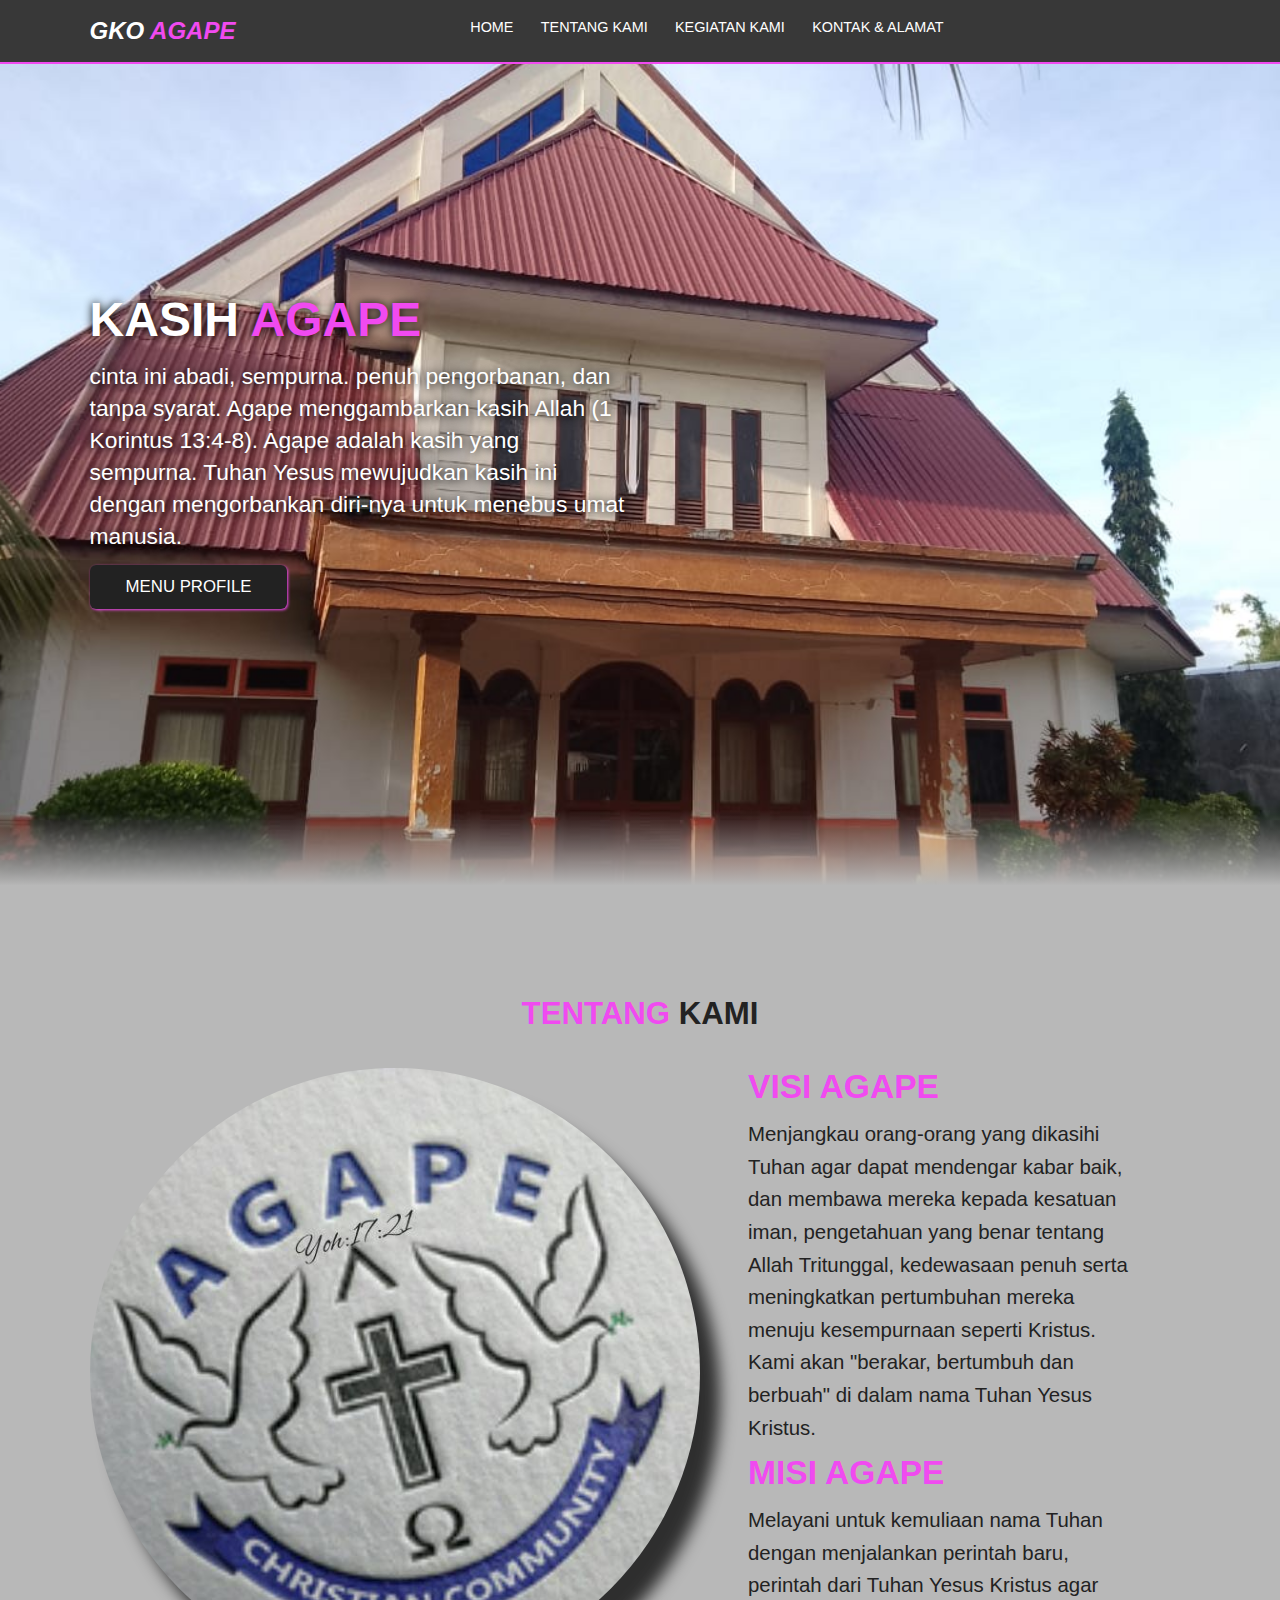
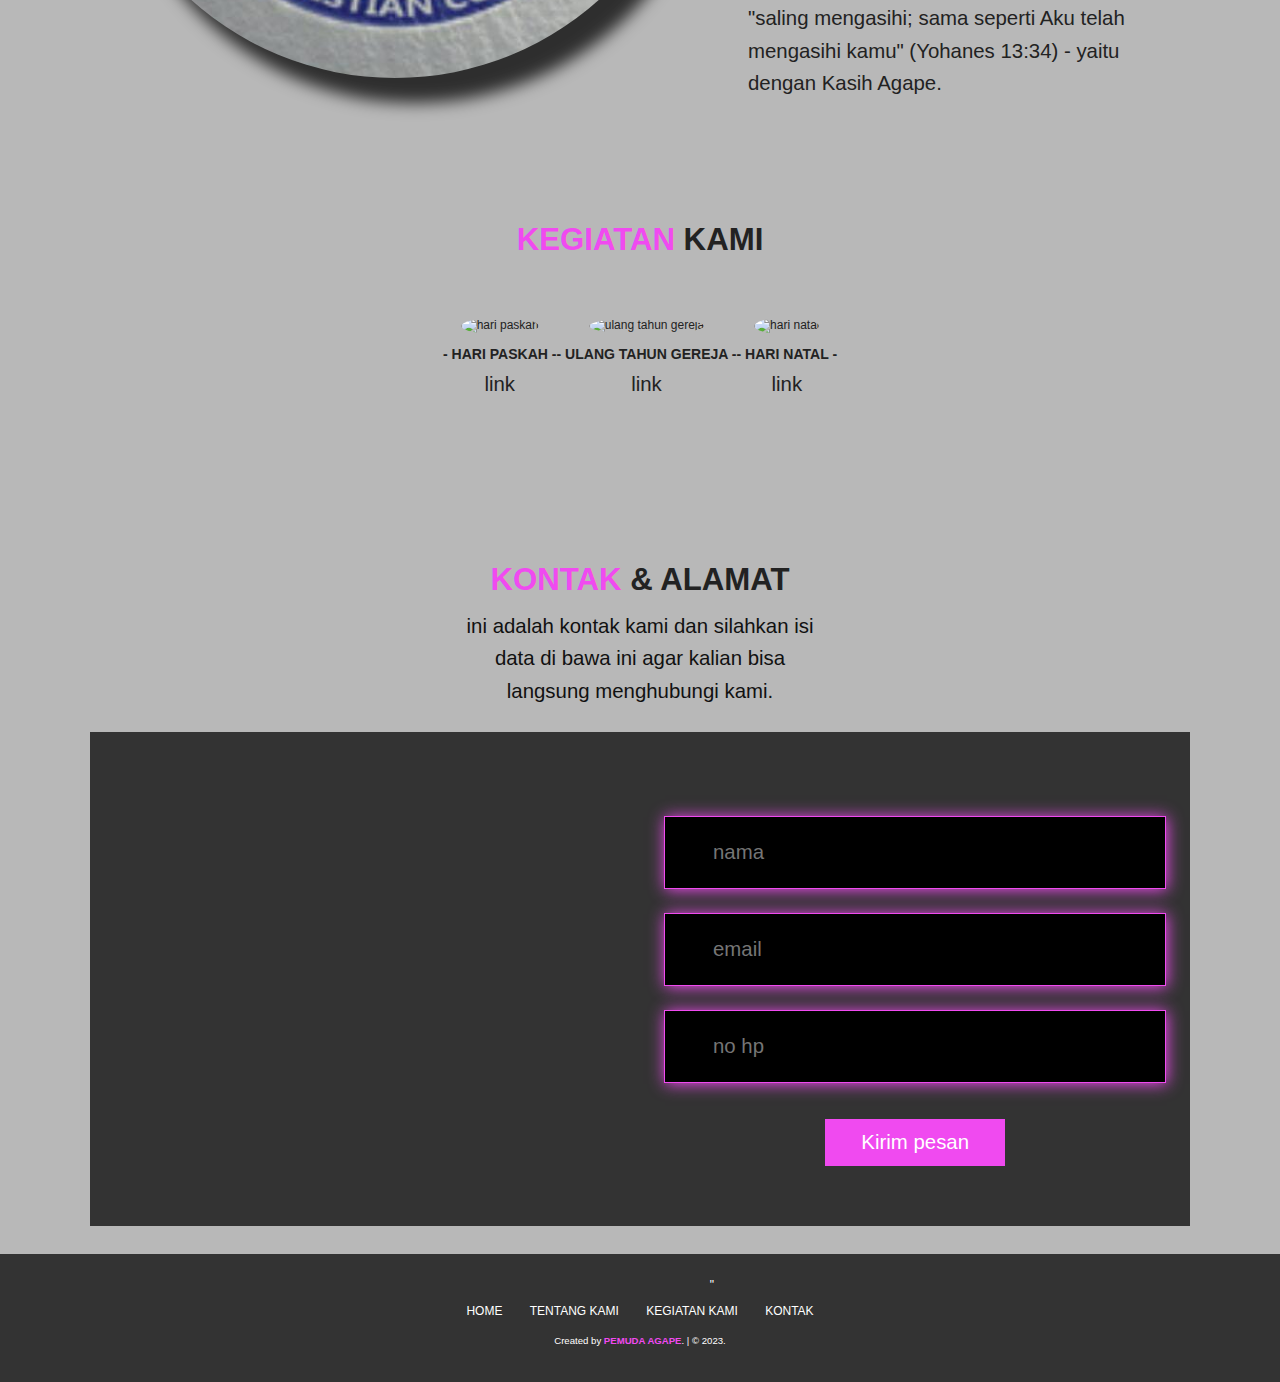
==== commit d2f36a94: "Update index.html" ====
--- a/index.html
+++ b/index.html
@@ -17,7 +17,7 @@
     <!-- feather icon end-->
     
     <!-- link style start -->
-    <link rel="stylesheet" href="style/style.css">
+    <link rel="stylesheet" href="style.css">
     <!-- link style end -->
 </head>
 <body>
@@ -69,7 +69,7 @@
             Agape menggambarkan kasih Allah (1 Korintus 13:4-8). Agape adalah kasih yang sempurna.
             Tuhan Yesus mewujudkan kasih ini dengan mengorbankan diri-nya untuk
             menebus umat manusia.</p>
-            <a href="html/index.html" class="cta">MENU PROFILE</a>
+            <a href="index1.html" class="cta">MENU PROFILE</a>
             </div>
         </section>
         <!-- section end -->
@@ -81,7 +81,7 @@
         
         <div class="row">
             <div class="about-img">
-                <img src="img/file.jpg" alt="logo gereja">
+                <img src="file.jpg" alt="logo gereja">
             </div>
             <div class="content">
                 <h3>VISI AGAPE</h3>
@@ -184,7 +184,7 @@
         <!-- feather icons end -->
 
     <!-- javascript -->
-    <script src="js/main.js"></script>
+    <script src="main.js"></script>
 
 </body>
-</html>+</html>
--- a/style.css
+++ b/style.css
@@ -0,0 +1,556 @@
+* {
+    margin: 0;
+    padding: 0;
+    box-sizing: border-box;
+    outline: none;
+    border: none;
+    text-decoration: none;
+}
+
+html {
+    scroll-behavior: smooth;
+}
+
+body {
+    font-family: 'quicksand', sans-serif;
+    background-color: #b8b8b8;
+    color: #222;
+}
+
+/* navigation start */
+.navbar {
+    display: flex;
+    justify-content: space-between;
+    align-items: center;
+    padding: 1.4rem 7%;
+    background-color: rgb(56, 56, 56);
+    border-bottom: 2px solid rgb(240, 74, 240);
+    position: fixed;
+    top: 0;
+    left: 0;
+    right: 0;
+    z-index: 9999;
+}
+
+.navbar .navbar-logo {
+    font-size: 2rem;
+    font-weight: 700;
+    color: #fff;
+    font-style: italic;
+}
+
+.navbar .navbar-logo span {
+    color: rgb(240, 74, 240);
+}
+
+.navbar .navbar-nav a {
+    color: #fff;
+    display: inline-block;
+    font-size: 1.2rem;
+    margin: 0 1rem;
+}
+
+.navbar .navbar-nav a:hover {
+    color: rgb(240, 74, 240);
+}
+
+.navbar .navbar-nav a::after {
+    content: '';
+    display: block;
+    padding-bottom: 0.5rem;
+    border-bottom: 0.1rem solid rgb(240, 74, 240);
+    transform: scaleX(0);
+    transition: 0.3s linear;
+}
+
+.navbar .navbar-nav a:hover::after {
+    transform: scaleX(0.5);
+}
+
+.navbar .navbar-extra a {
+    color: #fff;
+    margin: 0 0.5rem;
+}
+
+.navbar .navbar-extra a:hover {
+    color: rgb(240, 74, 240);
+}
+
+#hamburger-menu {
+    display: none;
+}
+/* navigation end */
+
+/* search start */
+.navbar .search-form {
+    position: absolute;
+    top: 100%;
+    right: 7%;
+    background-color: #fff;
+    width: 50rem;
+    height: 5rem;
+    display: flex;
+    align-items: center;
+    transform: scaleY(0);
+    transform-origin: top;
+    transition: 0.3s;
+}
+
+.navbar .search-form.active {
+    transform: scaleY(1);
+}
+
+.navbar .search-form input {
+    height: 100%;
+    width: 100%;
+    font-size: 1.6rem;
+    color: #111;
+    padding: 1rem;
+}
+
+.navbar .search-form label {
+    cursor: pointer;
+    font-size: 2rem;
+    margin-right: 1.5rem;
+    color: rgb(240, 74, 240);
+}
+/* search end */
+
+/* hero start */
+.hero {
+    min-height: 100vh;
+    display: flex;
+    align-items: center;
+    background-image: url('4.jpeg');
+    background-repeat: no-repeat;
+    background-size: cover;
+    background-position: center;
+    position: relative;
+}
+
+.hero::after {
+    content: '';
+    display: block;
+    position: absolute;
+    width: 100%;
+    height: 20%;
+    bottom: 0;
+    background: linear-gradient(0deg, #b8b8b8 8%, rgba(255, 255, 255, 0) 50%);
+}
+
+.hero .content {
+    padding: 1.4rem 7%;
+    max-width: 60rem;
+}
+
+.hero .content h1 {
+    font-size: 4em;
+    color: #fff;
+    text-shadow: 0px 0px 10px black;
+    line-height: 1.2;
+}
+
+.hero .content h1 span {
+    color: rgb(240, 74, 240);
+}
+
+.hero .content p {
+    color: #fff;
+    font-size: 1.9rem;
+    margin-top: 1rem;
+    line-height: 1.4;
+    font-weight: 400;
+    text-shadow: 1px 1px 10px  black;
+}
+
+.hero .content .cta {
+    margin-top: 1rem;
+    display: inline-block;
+    padding: 1rem 3rem;
+    font-size: 1.4rem;
+    color: #fff;
+    background-color: #222;
+    border-radius: 0.5rem;
+    box-shadow: 1px 1px 3px rgb(240, 74, 240);
+}
+/* hero end */
+
+/* about start */
+.about, 
+.menu,
+.contact,
+.profile {
+    padding: 8rem 7% 1.4rem;
+}
+
+.about h2, 
+.menu h2,
+.contact h2,
+.profile h2 {
+    text-align: center;
+    font-size: 2.6rem;
+    margin-bottom: 3rem;
+}
+
+.about h2 span,
+.menu h2 span,
+.contact h2 span,
+.profile h2 span {
+    color: rgb(240, 74, 240);
+}
+
+.about .row {
+    display: flex;
+}
+
+.about .row .about-img {
+    flex: 1 1 45rem;
+}
+
+.about .row .about-img img {
+    width: 100%;
+    border-radius: 100%;
+    box-shadow: 20px 25px 16px 0px rgba(0, 0, 0, 0.75);
+    background-color: #fff;
+}
+
+.about .row .content {
+    flex: 1 1 35rem;
+    padding: 0 4rem;
+}
+
+.about .row .content h3 {
+    color: rgb(240, 74, 240);
+    font-size: 2.8rem;
+    margin-bottom: 1rem;
+}
+
+.about .row .content-2 h3 {
+    font-size: 2.8rem;
+    color: rgb(240, 74, 240);
+    left: 10;
+}
+
+.about .row .content p {
+    margin-bottom: 0.8rem;
+    font-size: 1.7rem;
+    font-weight: 100;
+    line-height: 1.6;
+}
+/* about end */
+
+/* menu start */
+.menu h2, 
+.contact h2 {
+    margin-bottom: 1rem;
+}
+
+.menu a,
+.contact a {
+    font-size: 1.7rem;
+    text-align: center;
+    max-width: 30rem;
+    margin: auto;
+    font-weight: 400;
+    line-height: 1.6;
+    color: #222;
+}
+
+.menu p, 
+.contact p {
+    font-size: 1.7rem;
+    text-align: center;
+    max-width: 30rem;
+    margin: auto;
+    font-weight: 300;
+    line-height: 1.6;
+    color: #111;
+}
+
+.menu .row {
+    display: flex;
+    flex-wrap: wrap;
+    margin-top: 5rem;
+    justify-content: center;
+}
+
+.menu .row .menu-card {
+    text-align: center;
+    padding-bottom: 4rem;
+}
+
+.menu .row .menu-card img {
+    border-radius: 50%;
+    width: 50%;
+}
+
+.menu .row .menu-card .menu-card-title {
+    margin: 1rem auto 0.5rem;
+}
+/* menu end */
+
+/* contact start */
+.contact .row {
+    display: flex;
+    margin-top: 2rem;
+    background-color: #333;
+}
+
+.contact .row .map {
+    flex: 1 1 45rem;
+    width: 100%;
+    object-fit: cover;
+}
+
+.contact .row form {
+    flex: 1 1 45rem;
+    padding: 5rem 2rem;
+    text-align: center;
+}
+
+.contact .row form .input-group {
+    display: flex;
+    align-items: center;
+    margin-top: 2rem;
+    background-color: black;
+    border: 1px solid rgb(240, 74, 240);
+    box-shadow: 1px 1px 15px rgb(240, 74, 240);
+    padding-left: 2rem;
+}
+
+.contact .row form .input-group input {
+    width: 100%;
+    padding: 2rem;
+    font-size: 1.7rem;
+    background: none;
+    color: #fff;
+}
+
+.contact .row form .btn {
+    margin-top: 3rem;
+    display: inline-block;
+    padding: 1rem 3rem;
+    font-size: 1.7rem;
+    color: #fff;
+    background-color: rgb(240, 74, 240);
+    cursor: pointer;
+}
+
+.contact .row .input-group {
+    color: rgb(240, 74, 240);
+}
+/* contact end */
+
+/* footer start */
+footer {
+    justify-content: center;
+    align-items: center;
+    top: 0;
+    left: 0;
+    right: 0;
+    background-color: #333;
+    text-align: center;
+    padding: 1rem 0 3rem;
+    margin-top: 1rem;
+}
+
+footer .socials {
+    padding: 1rem 0;
+}
+
+footer .socials a {
+    color: #fff;
+    margin: 3rem;
+}
+
+footer .socials a:hover,
+footer .links a:hover {
+    color: rgb(240, 74, 240);
+}
+
+footer .links {
+    margin-bottom: 1.4rem;
+}
+
+footer .links a {
+    color: #fff;
+    padding: 0.7rem 1rem;
+}
+
+footer .credit {
+    font-size: 0.8rem;
+}
+
+footer .credit a {
+    color: rgb(240, 74, 240);
+    font-weight: 700;
+}
+
+footer .credit p {
+    color: #fff;
+}
+/* footer end */
+
+
+/* notification start */
+#notification-container {
+    position: fixed;
+    top: 20px;
+    right: 20px;
+}
+
+#notification {
+    background-color: black;
+    color: #fff;
+    font-size: 2.1rem;
+    padding: 10px 20px;
+    border-radius: 5px;
+    border: 2px solid rgb(240, 74, 240);
+    box-shadow: 0 0 15px rgb(240, 74, 240);
+    opacity: 0;
+    transition: opacity 0.5s ease-in-out;
+}
+
+#notification.enter {
+    animation: slideIn 0.5s forwards;
+}
+
+#notification.exit {
+    animation: slideOut 0.5s forwards;
+}
+
+@keyframes slideIn {
+    from {
+        transform: translateX(100%);
+        opacity: 0;
+    }
+    to {
+        transform: translateX(0);
+        opacity: 1;
+        
+}
+}
+
+@keyframes slideOut {
+    from {
+        transform: translateX(0);
+        opacity: 1;
+
+}
+    to {
+        transform: translateX(100%);
+        opacity: 0;
+    
+}
+}
+
+.hidden {
+    display: none;
+}
+/* notification end */
+
+/* Media Queries */
+/* Laptop */
+@media (max-width: 1366px) {
+    html {
+        font-size: 75%;
+    }
+
+    .card .content .details .data h3 span {
+        font-size: 1.2rem;
+    }
+}
+
+/* Tablet */
+@media (max-width: 957px) {
+    html {
+        font-size: 62.5%;
+    }
+    
+    #hamburger-menu {
+        display: inline-block;
+    }
+
+    .navbar .navbar-nav {
+        position: absolute;
+        top: 100%;
+        right: -100%;
+        background-color: grey;
+        width: 30rem;
+        height: 100vh;
+        transition: 0.3s;
+    }
+
+    .navbar .navbar-nav.active {
+        right: 0;
+    }
+
+    .navbar .navbar-nav a {
+        color: black;
+        display: block;
+        margin: 1.5rem;
+        padding: 0.5rem;
+        font-size: 2rem;
+    }
+
+    .navbar .navbar-nav a::after {
+        transform-origin: 0 0;
+    }
+
+    .navbar .navbar-nav a:hover::after {
+        transform: scaleX(0.2);
+    }
+
+    .navbar .search-form {
+        width: 90%;
+        right: 2rem;
+    }
+
+    .about .row {
+        flex-wrap: wrap;
+    }
+
+    .about .row .about-img img {
+        width: 24rem;
+        height: 24rem;
+        margin-left: 27%;
+        align-items: center;
+        justify-content: center;
+        text-align: center;
+        object-fit: cover;
+        object-position: center;
+    }
+
+    .about .row .content {
+        padding: 0;
+    }
+
+    .about .row .content h3 {
+        margin-top: 1rem;
+        font-size: 2rem;
+    }
+
+    .about .row .content p {
+        font-size: 1.6rem;
+    }
+
+    .menu p {
+        font-size: 1.2rem;
+    }
+
+    .contact .row {
+        flex-wrap: wrap;
+    }
+
+    .contact .row .map {
+        height: 30rem;
+    }
+
+    .contact .row form {
+        padding-top: 0;
+    }
+
+    .modal-content {
+        flex-wrap: wrap;
+    }
+}
